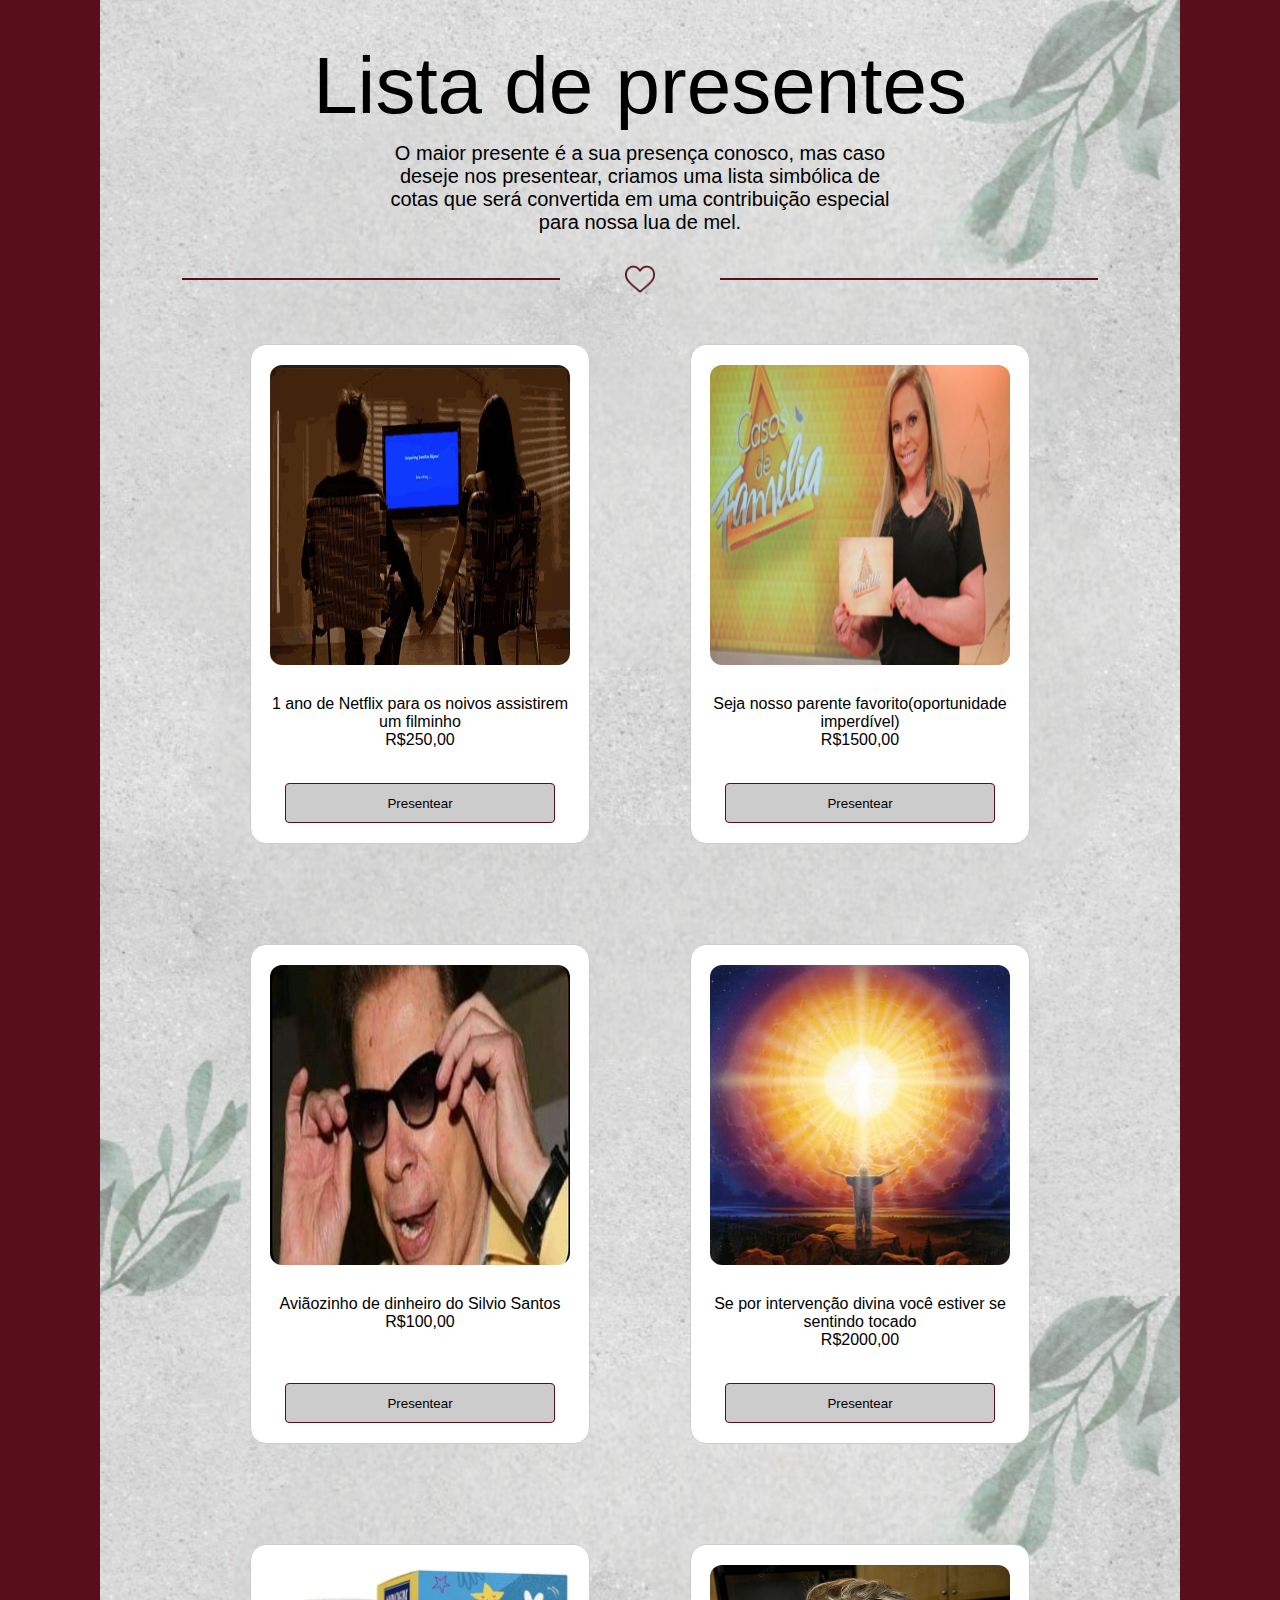
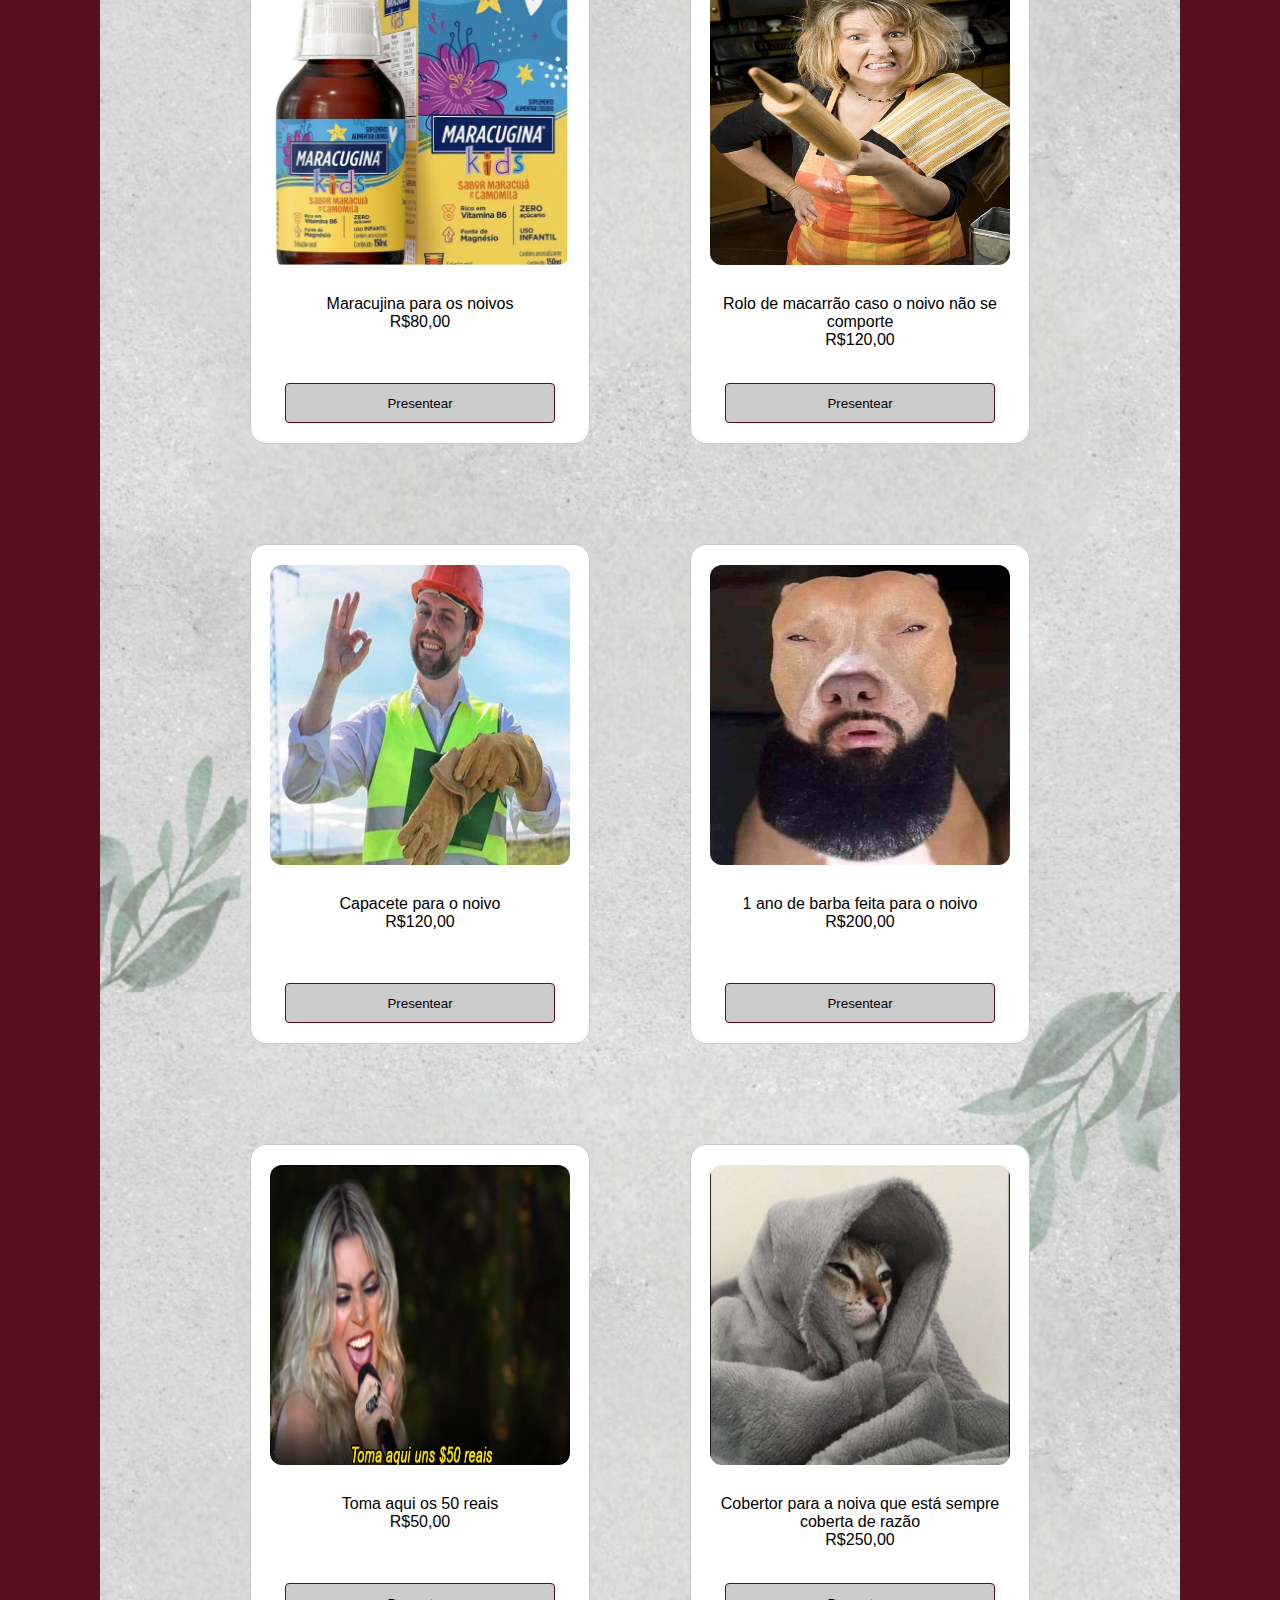
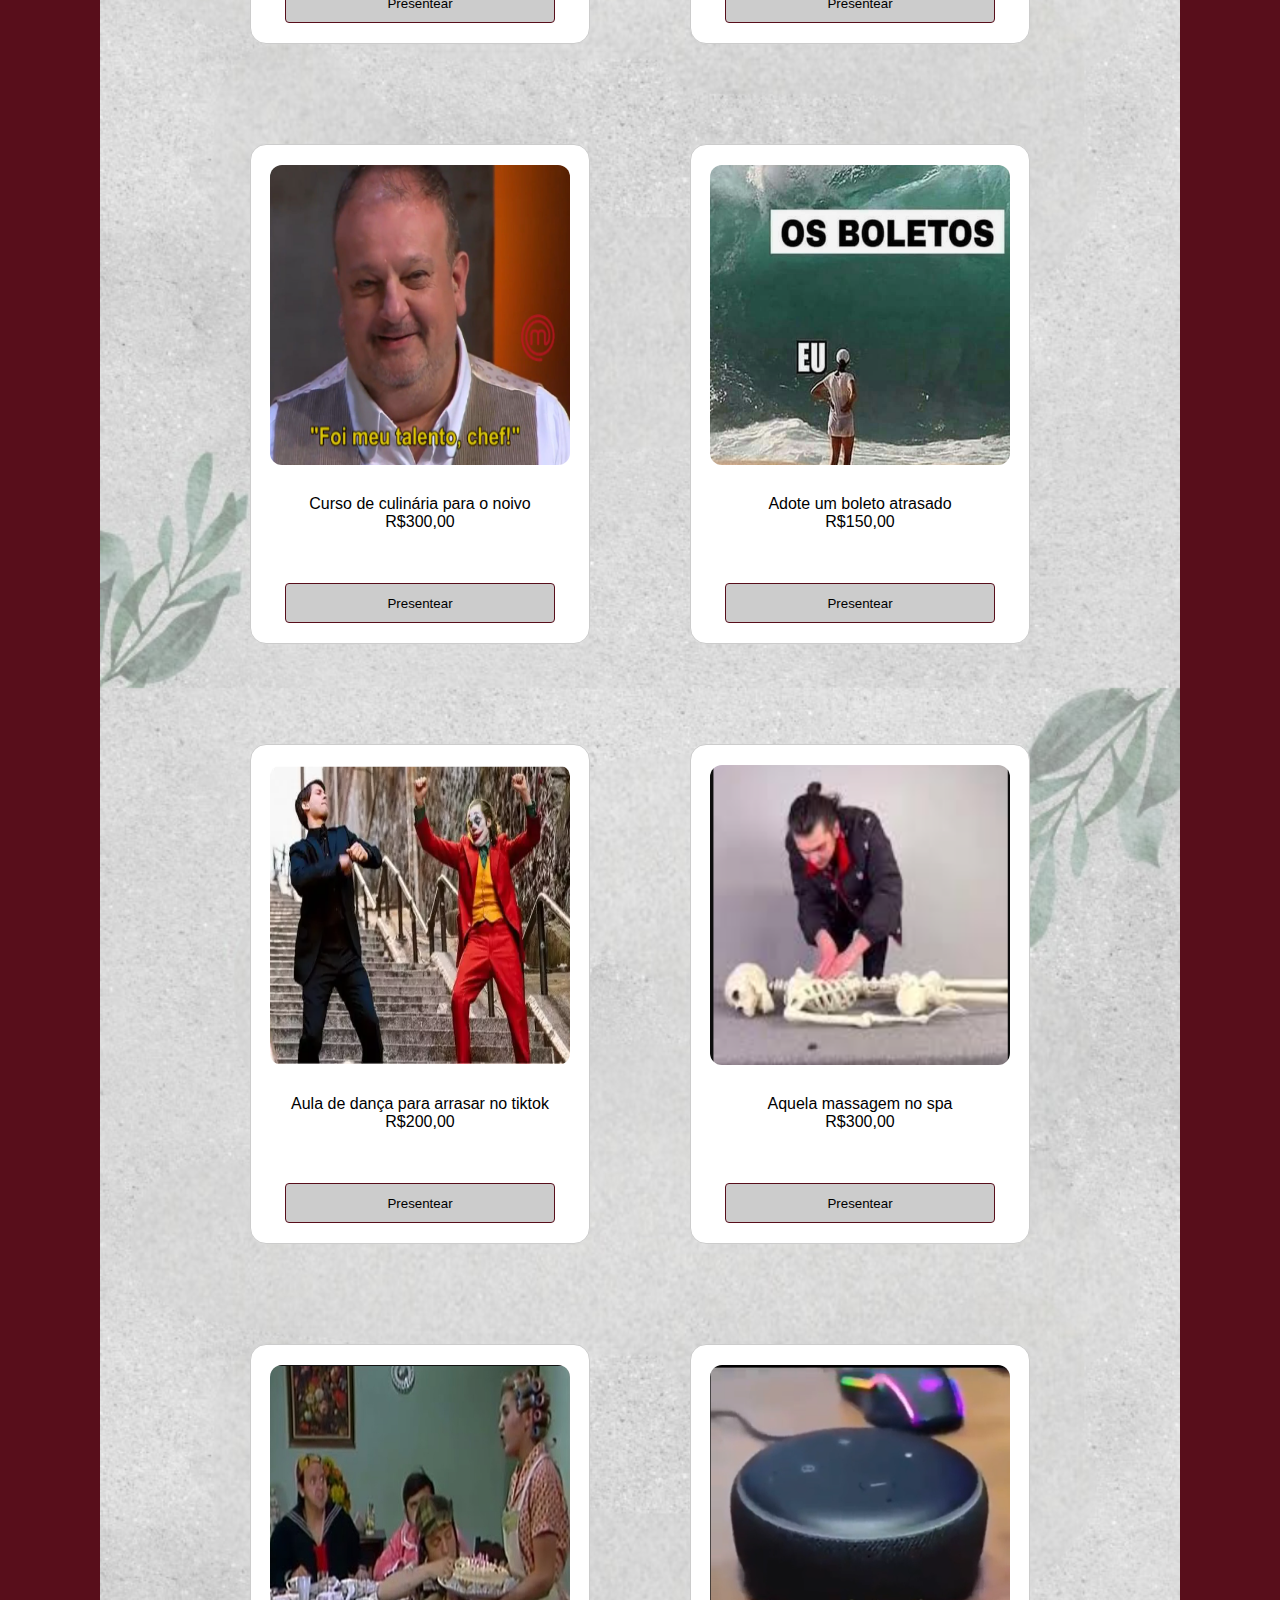
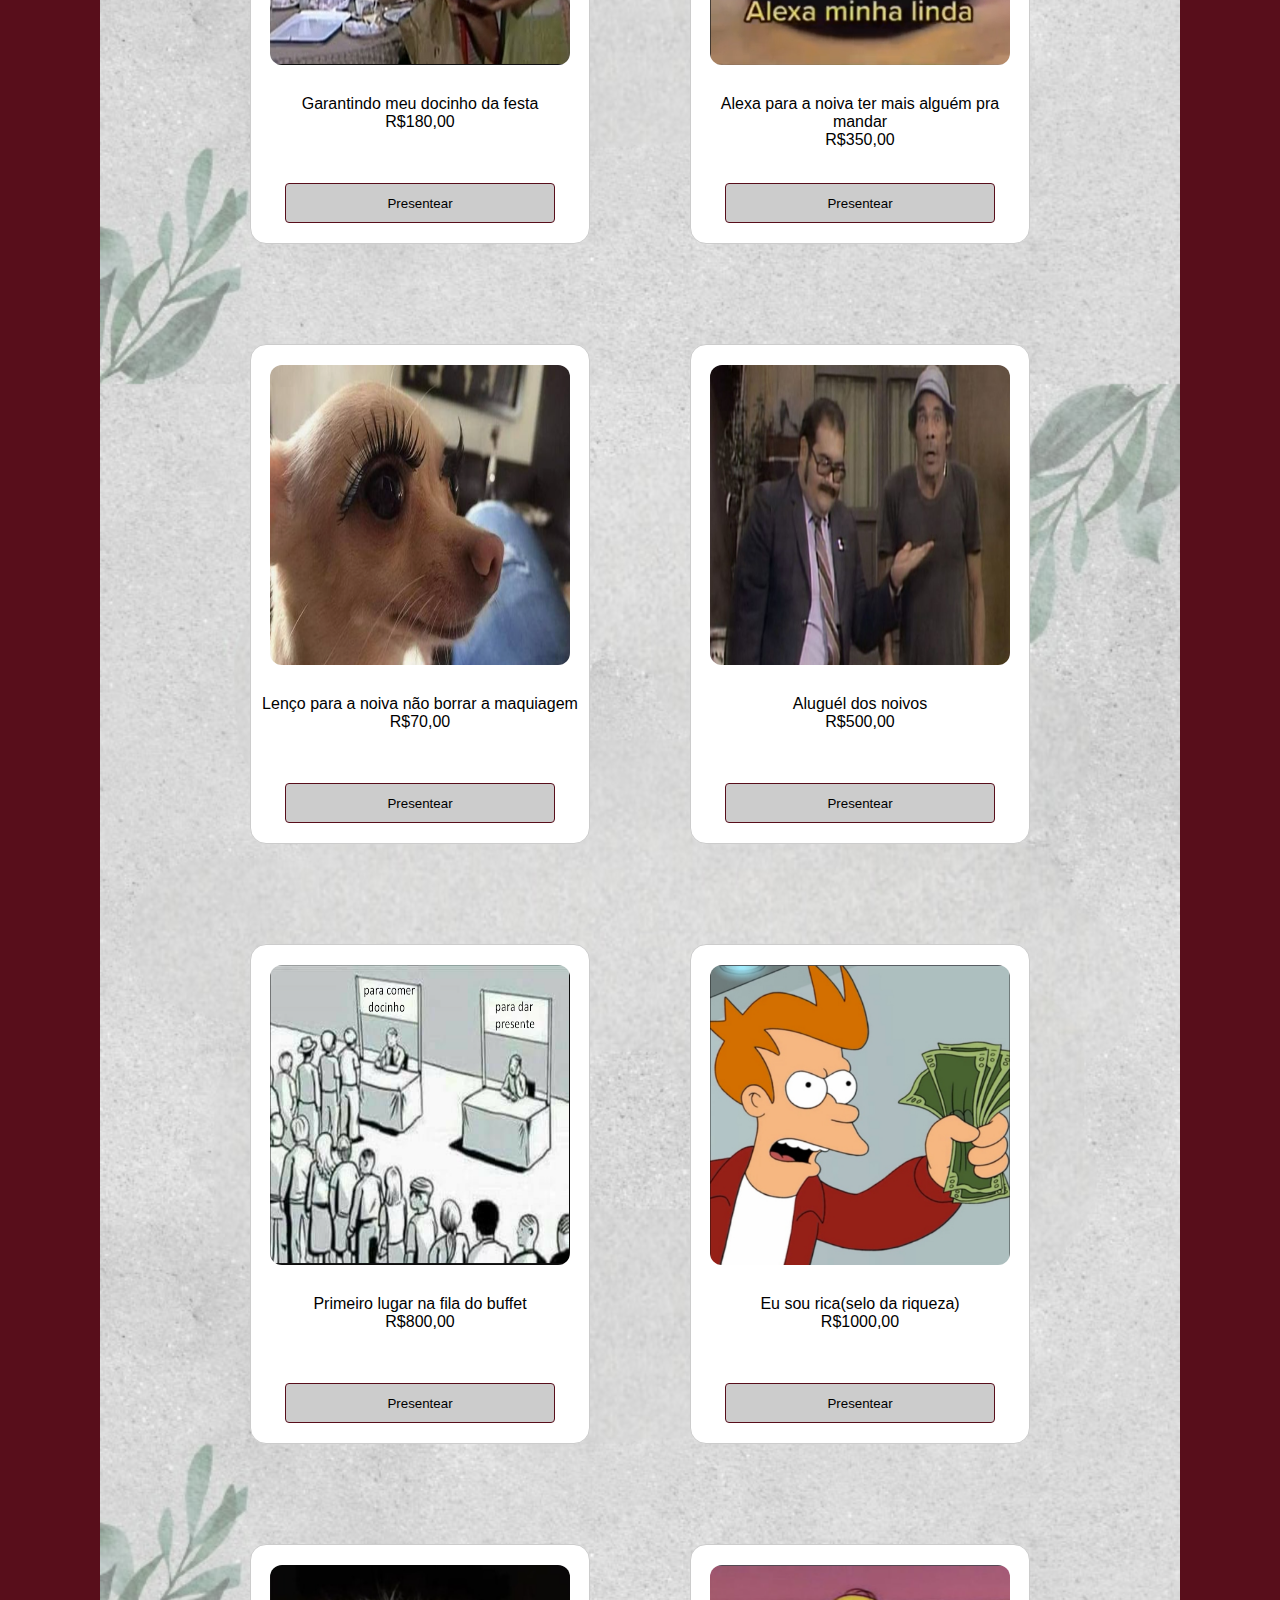
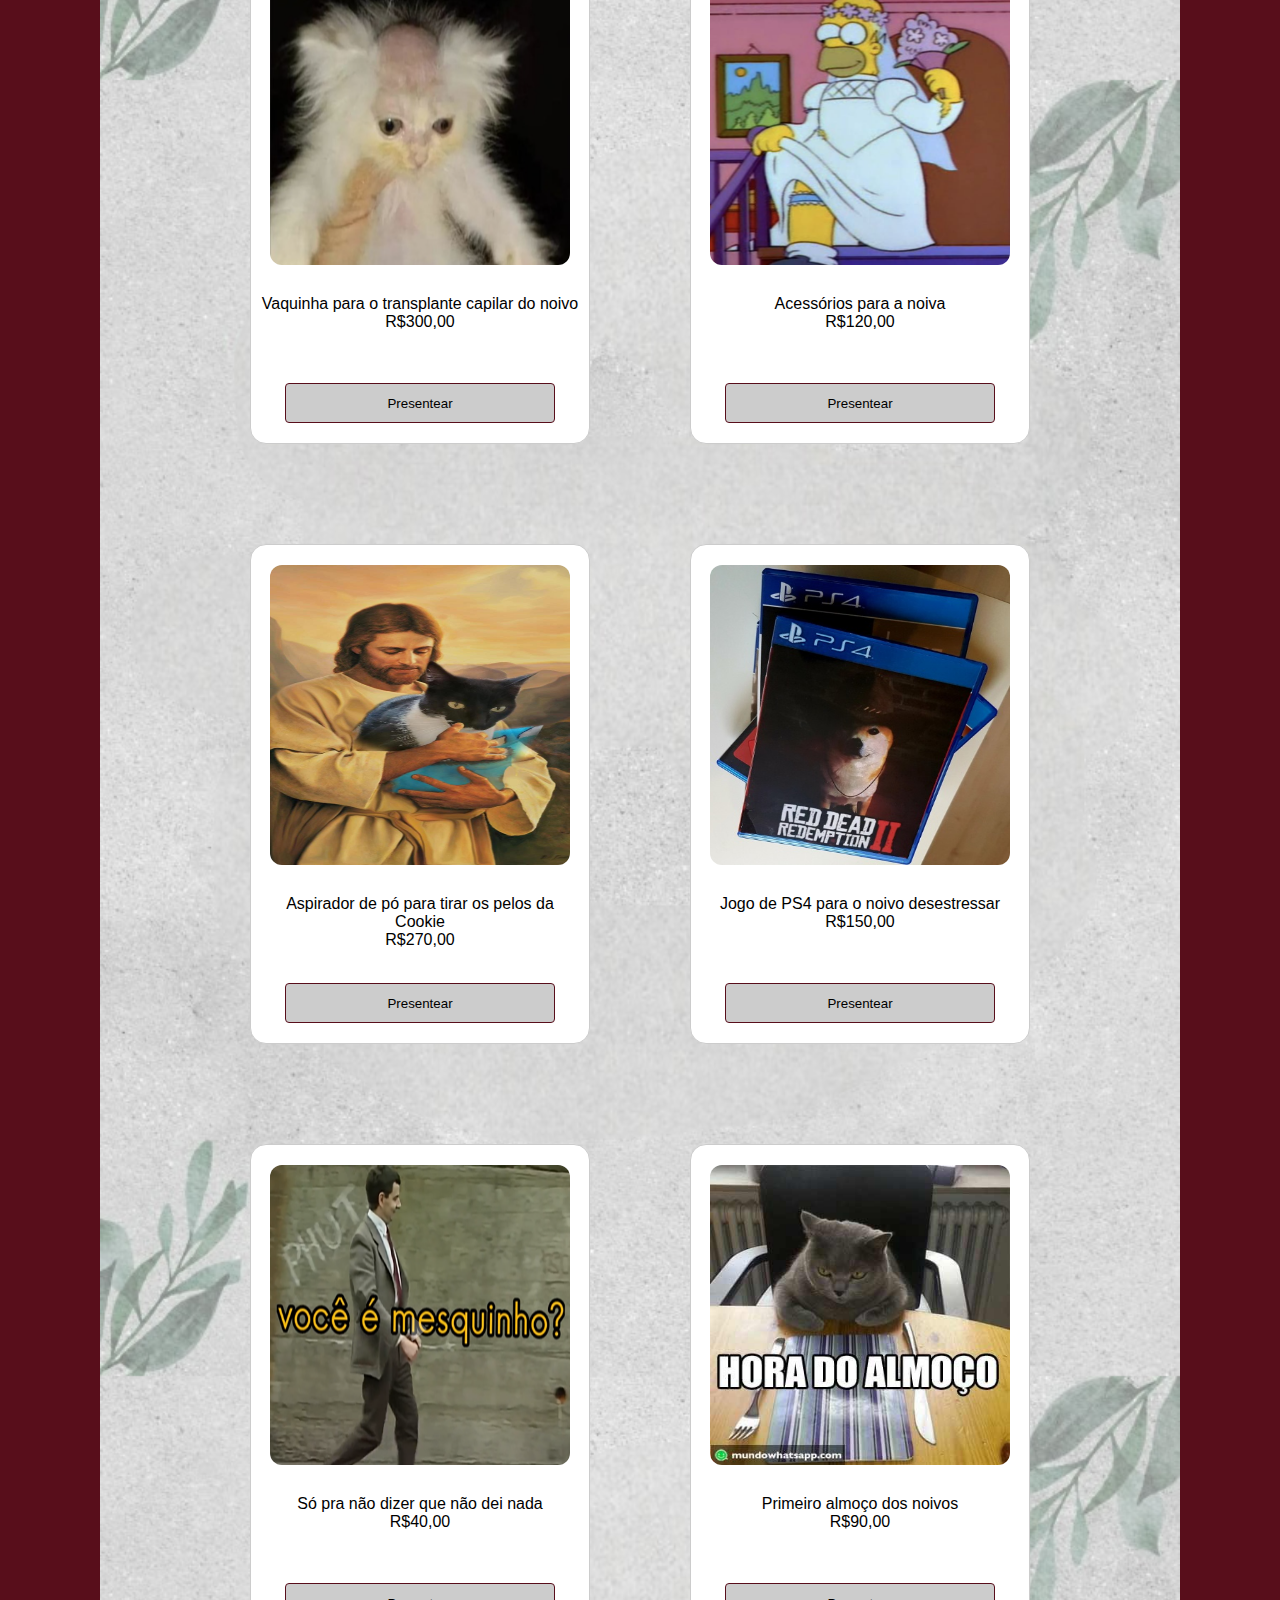
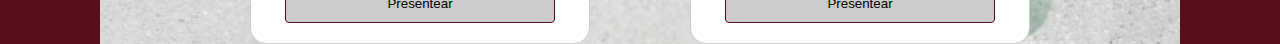
==== gift-page.html @ e4bc5a09 "adicionado lista de presentes" ====
<!DOCTYPE html>
<html lang="pt-BR">

<head>
    <meta charset="UTF-8">
    <meta name="viewport" content="width=device-width, initial-scale=1.0">
    <title>Página de Presentes</title>
    <link rel="shortcut icon" href="./assets/img/monogramas-logos/favicon-96x96.png" type="image/x-icon">
    <link rel="stylesheet" href="./assets/CSS/reset.css">
    <link rel="stylesheet" href="./assets/CSS/gift-page.css">
</head>

<body>
    <section class="entry container">
        <h1>Lista de presentes</h1>
        <p>O maior presente é a sua presença conosco, mas caso <br> deseje nos presentear, criamos uma lista simbólica
            de <br> cotas que será convertida em uma contribuição especial <br> para nossa lua de mel.</p>

        <div class="separation-bar">
            <hr>
            <img src="./assets/img/heart.png" alt="">
            <hr>
        </div>

        <div class="card-containers">
            <div class="card">
                <div class="image">
                    <img src="./assets/img/gift-list/1.png" alt="">
                </div>

                <p>1 ano de Netflix para os noivos assistirem um filminho <br>R$250,00</p>

                <button>Presentear</button>
            </div>

            <div class="card">
                <div class="image">
                    <img src="./assets/img/gift-list/2.png" alt="">
                </div>

                <p>Seja nosso parente favorito(oportunidade imperdível) <br>R$1500,00</p>

                <button>Presentear</button>
            </div>

            <div class="card">
                <div class="image">
                    <img src="./assets/img/gift-list/3.png" alt="">
                </div>

                <p>Aviãozinho de dinheiro do Silvio Santos <br>R$100,00</p>

                <button>Presentear</button>
            </div>

            <div class="card">
                <div class="image">
                    <img src="./assets/img/gift-list/4.png" alt="">
                </div>

                <p>Se por intervenção divina você estiver se sentindo tocado <br>R$2000,00</p>

                <button>Presentear</button>
            </div>

            <div class="card">
                <div class="image">
                    <img src="./assets/img/gift-list/5.png" alt="">
                </div>

                <p>Maracujina para os noivos <br>R$80,00</p>

                <button>Presentear</button>
            </div>

            <div class="card">
                <div class="image">
                    <img src="./assets/img/gift-list/6.png" alt="">
                </div>

                <p>Rolo de macarrão caso o noivo não se comporte <br>R$120,00</p>

                <button>Presentear</button>
            </div>

            <div class="card">
                <div class="image">
                    <img src="./assets/img/gift-list/7.png" alt="">
                </div>

                <p>Capacete para o noivo <br>R$120,00</p>

                <button>Presentear</button>
            </div>

            <div class="card">
                <div class="image">
                    <img src="./assets/img/gift-list/8.png" alt="">
                </div>

                <p>1 ano de barba feita para o noivo <br>R$200,00</p>

                <button>Presentear</button>
            </div>

            <div class="card">
                <div class="image">
                    <img src="./assets/img/gift-list/9.png" alt="">
                </div>

                <p>Toma aqui os 50 reais <br>R$50,00</p>

                <button>Presentear</button>
            </div>

            <div class="card">
                <div class="image">
                    <img src="./assets/img/gift-list/10.png" alt="">
                </div>

                <p>Cobertor para a noiva que está sempre coberta de razão <br>R$250,00</p>

                <button>Presentear</button>
            </div>

            <div class="card">
                <div class="image">
                    <img src="./assets/img/gift-list/11.png" alt="">
                </div>

                <p>Curso de culinária para o noivo <br>R$300,00</p>

                <button>Presentear</button>
            </div>

            <div class="card">
                <div class="image">
                    <img src="./assets/img/gift-list/12.png" alt="">
                </div>

                <p>Adote um boleto atrasado <br>R$150,00</p>

                <button>Presentear</button>
            </div>

            <div class="card">
                <div class="image">
                    <img src="./assets/img/gift-list/13.png" alt="">
                </div>

                <p>Aula de dança para arrasar no tiktok <br>R$200,00</p>

                <button>Presentear</button>
            </div>

            <div class="card">
                <div class="image">
                    <img src="./assets/img/gift-list/14.png" alt="">
                </div>

                <p>Aquela massagem no spa <br>R$300,00</p>

                <button>Presentear</button>
            </div>

            <div class="card">
                <div class="image">
                    <img src="./assets/img/gift-list/15.png" alt="">
                </div>

                <p>Garantindo meu docinho da festa <br>R$180,00</p>

                <button>Presentear</button>
            </div>

            <div class="card">
                <div class="image">
                    <img src="./assets/img/gift-list/16.png" alt="">
                </div>

                <p>Alexa para a noiva ter mais alguém pra mandar <br>R$350,00</p>

                <button>Presentear</button>
            </div>

            <div class="card">
                <div class="image">
                    <img src="./assets/img/gift-list/17.png" alt="">
                </div>

                <p>Lenço para a noiva não borrar a maquiagem <br>R$70,00</p>

                <button>Presentear</button>
            </div>

            <div class="card">
                <div class="image">
                    <img src="./assets/img/gift-list/18.png" alt="">
                </div>

                <p>Aluguél dos noivos <br>R$500,00</p>

                <button>Presentear</button>
            </div>

            <div class="card">
                <div class="image">
                    <img src="./assets/img/gift-list/19.png" alt="">
                </div>

                <p>Primeiro lugar na fila do buffet <br>R$800,00</p>

                <button>Presentear</button>
            </div>

            <div class="card">
                <div class="image">
                    <img src="./assets/img/gift-list/20.png" alt="">
                </div>

                <p>Eu sou rica(selo da riqueza) <br>R$1000,00</p>

                <button>Presentear</button>
            </div>

            <div class="card">
                <div class="image">
                    <img src="./assets/img/gift-list/21.png" alt="">
                </div>

                <p>Vaquinha para o transplante capilar do noivo <br>R$300,00</p>

                <button>Presentear</button>
            </div>

            <div class="card">
                <div class="image">
                    <img src="./assets/img/gift-list/22.png" alt="">
                </div>

                <p>Acessórios para a noiva <br>R$120,00</p>

                <button>Presentear</button>
            </div>

            <div class="card">
                <div class="image">
                    <img src="./assets/img/gift-list/23.jpeg" alt="">
                </div>

                <p>Aspirador de pó para tirar os pelos da Cookie <br>R$270,00</p>

                <button>Presentear</button>
            </div>

            <div class="card">
                <div class="image">
                    <img src="./assets/img/gift-list/24.jpg" alt="">
                </div>

                <p>Jogo de PS4 para o noivo desestressar<br>R$150,00</p>

                <button>Presentear</button>
            </div>

            <div class="card">
                <div class="image">
                    <img src="./assets/img/gift-list/25.png" alt="">
                </div>

                <p>Só pra não dizer que não dei nada<br>R$40,00</p>

                <button>Presentear</button>
            </div>

            <div class="card">
                <div class="image">
                    <img src="./assets/img/gift-list/26.jpg" alt="">
                </div>

                <p>Primeiro almoço dos noivos<br>R$90,00</p>

                <button>Presentear</button>
            </div>
        </div>
    </section>
</body>

</html>
---- assets/CSS/gift-page.css ----
@import url('https://fonts.cdnfonts.com/css/kapakana');
@import url('https://fonts.cdnfonts.com/css/martian-mono');

body {
    background-color: #580e1b;
}

.container {
    max-width: 1080px;
    margin: auto;
    background-image: url(..//img/background/background-page.png);
    background-size: 100%;
    height: 100%;
}

.entry h1 {
    font-family: "kapakana", sans-serif;
    font-size: 80px;
    text-align: center;
    font-weight: 500;
    padding: 40px 0 10px;
}

.entry p {
    font-size: 20px;
    text-align: center;
    font-family: 'Martian Mono', sans-serif;
}

.separation-bar {
    display: flex;
    align-items: center;
    justify-content: center;
    gap: 6%;
    margin-top: 30px;
}

.separation-bar img {
    height: 30px;
}

.separation-bar hr {
    width: 35%;
    height: 2px;
    background-color: #580e1b;
    border: none;
}

.card-containers {
    margin-top: 50px;
    display: flex;
    flex-wrap: wrap;
    gap: 100px;
    justify-content: center;
    align-items: center;
}

.card {
    background-color: white;
    width: 340px;
    display: flex;
    flex-direction: column;
    border: 1px solid #ccc;
    border-radius: 16px;
    height: 500px;
    text-align: center;
}

.image img {
    margin-top: 20px;
    width: 300px;
    height: 300px;
    border-radius: 12px;
}

.card p {
    font-size: 16px;
    text-align: center;
    margin: 16px 10px;
    height: 80px;
    font-family: 'Martian Mono', sans-serif;
    padding: 10px 0;
}

.card button {
    margin: auto;
    width: 80%;
    height: 40px;
    margin-bottom: 20px;
    font-family: "Martian Mono", sans-serif;
    background-color: #ccc;
    border: #580e1b 1px solid;
    border-radius: 4px;
}

.card button:hover {
    color: #fff;
    background-color: #580e1b;
    transition: all .3s ease-in;
}
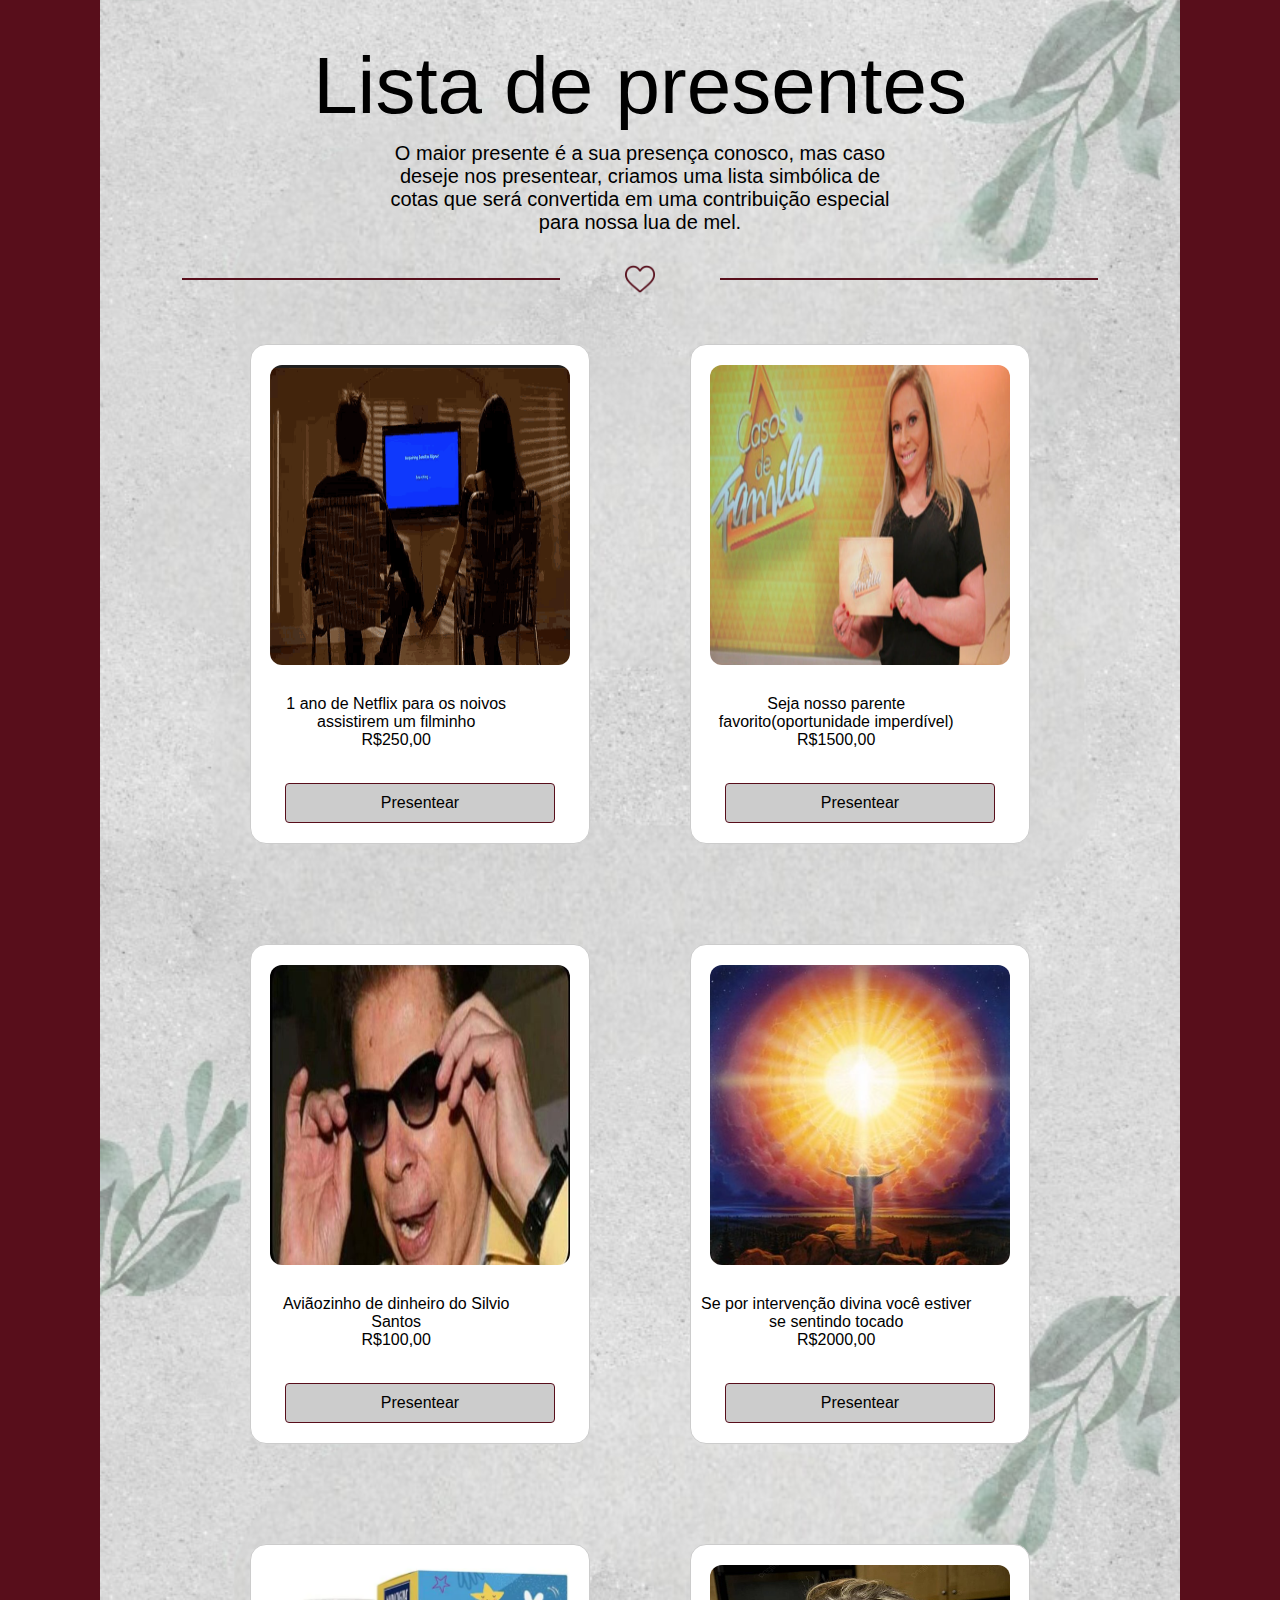
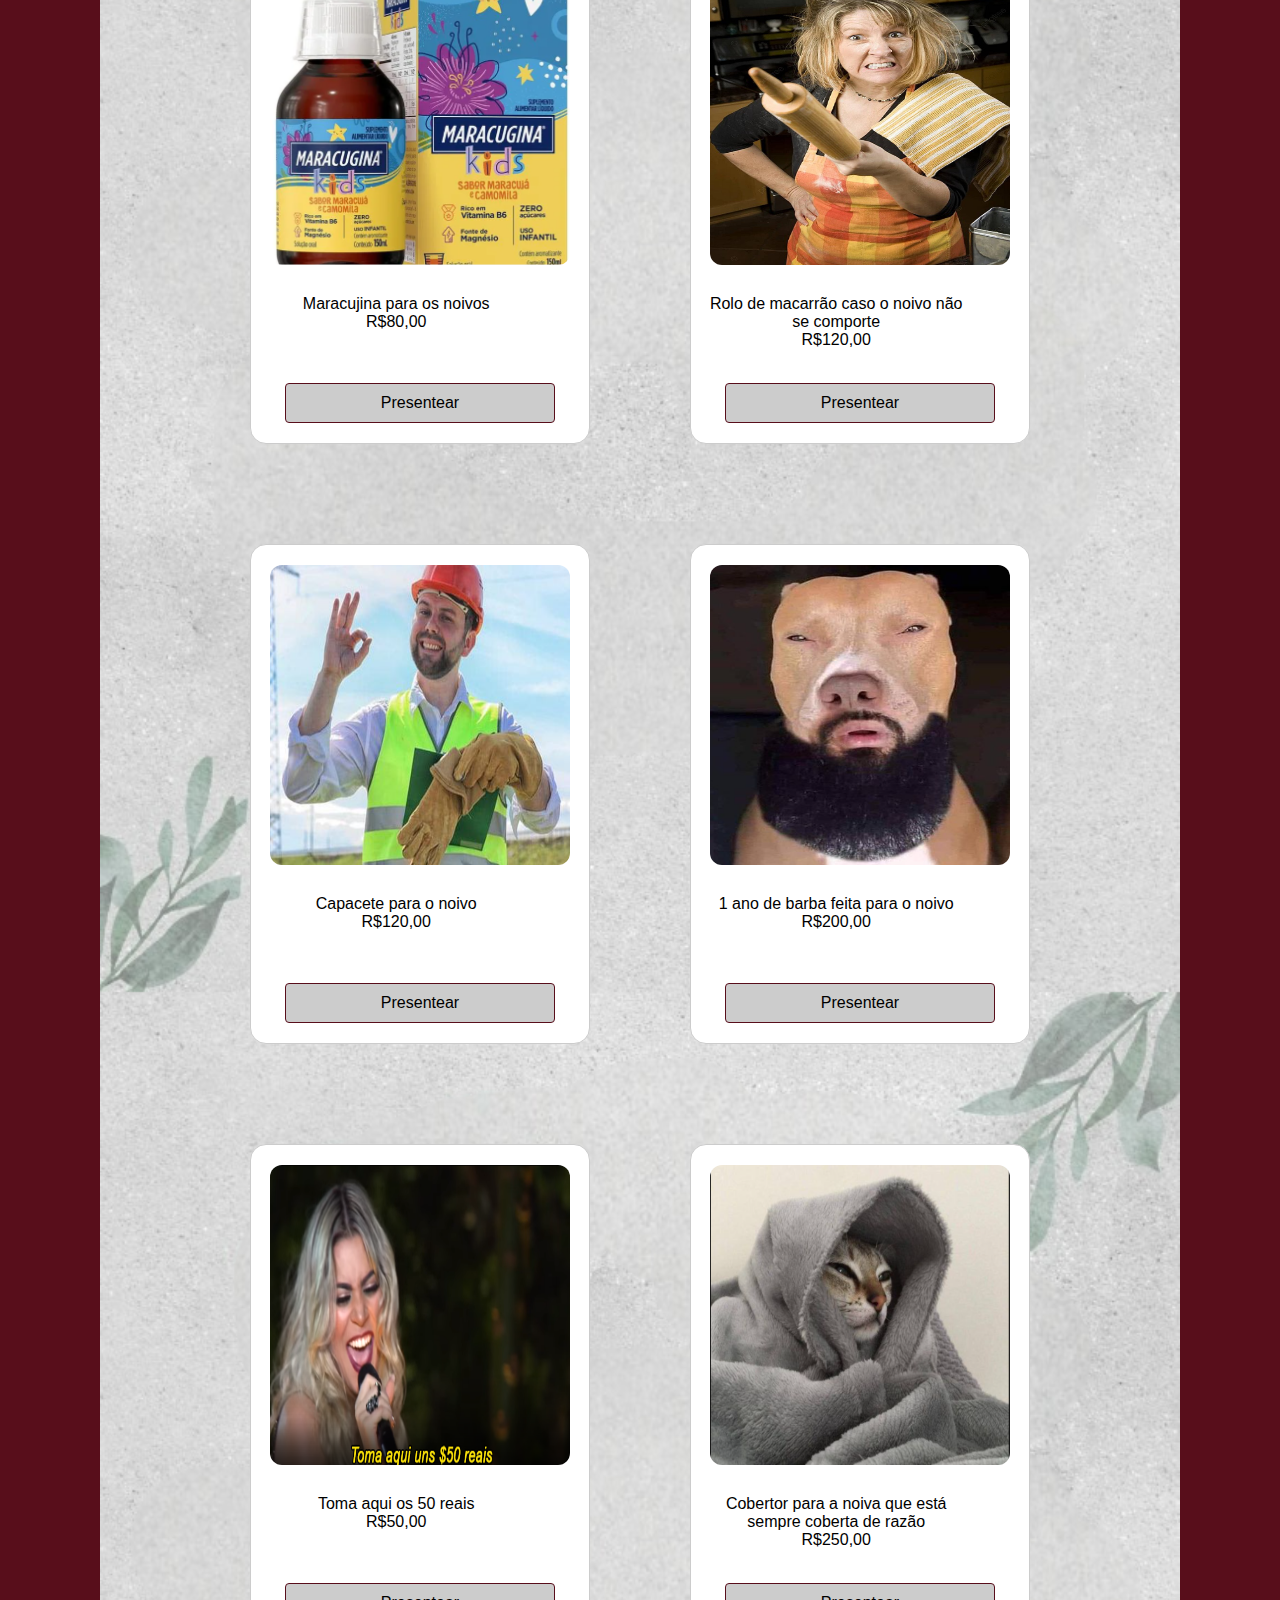
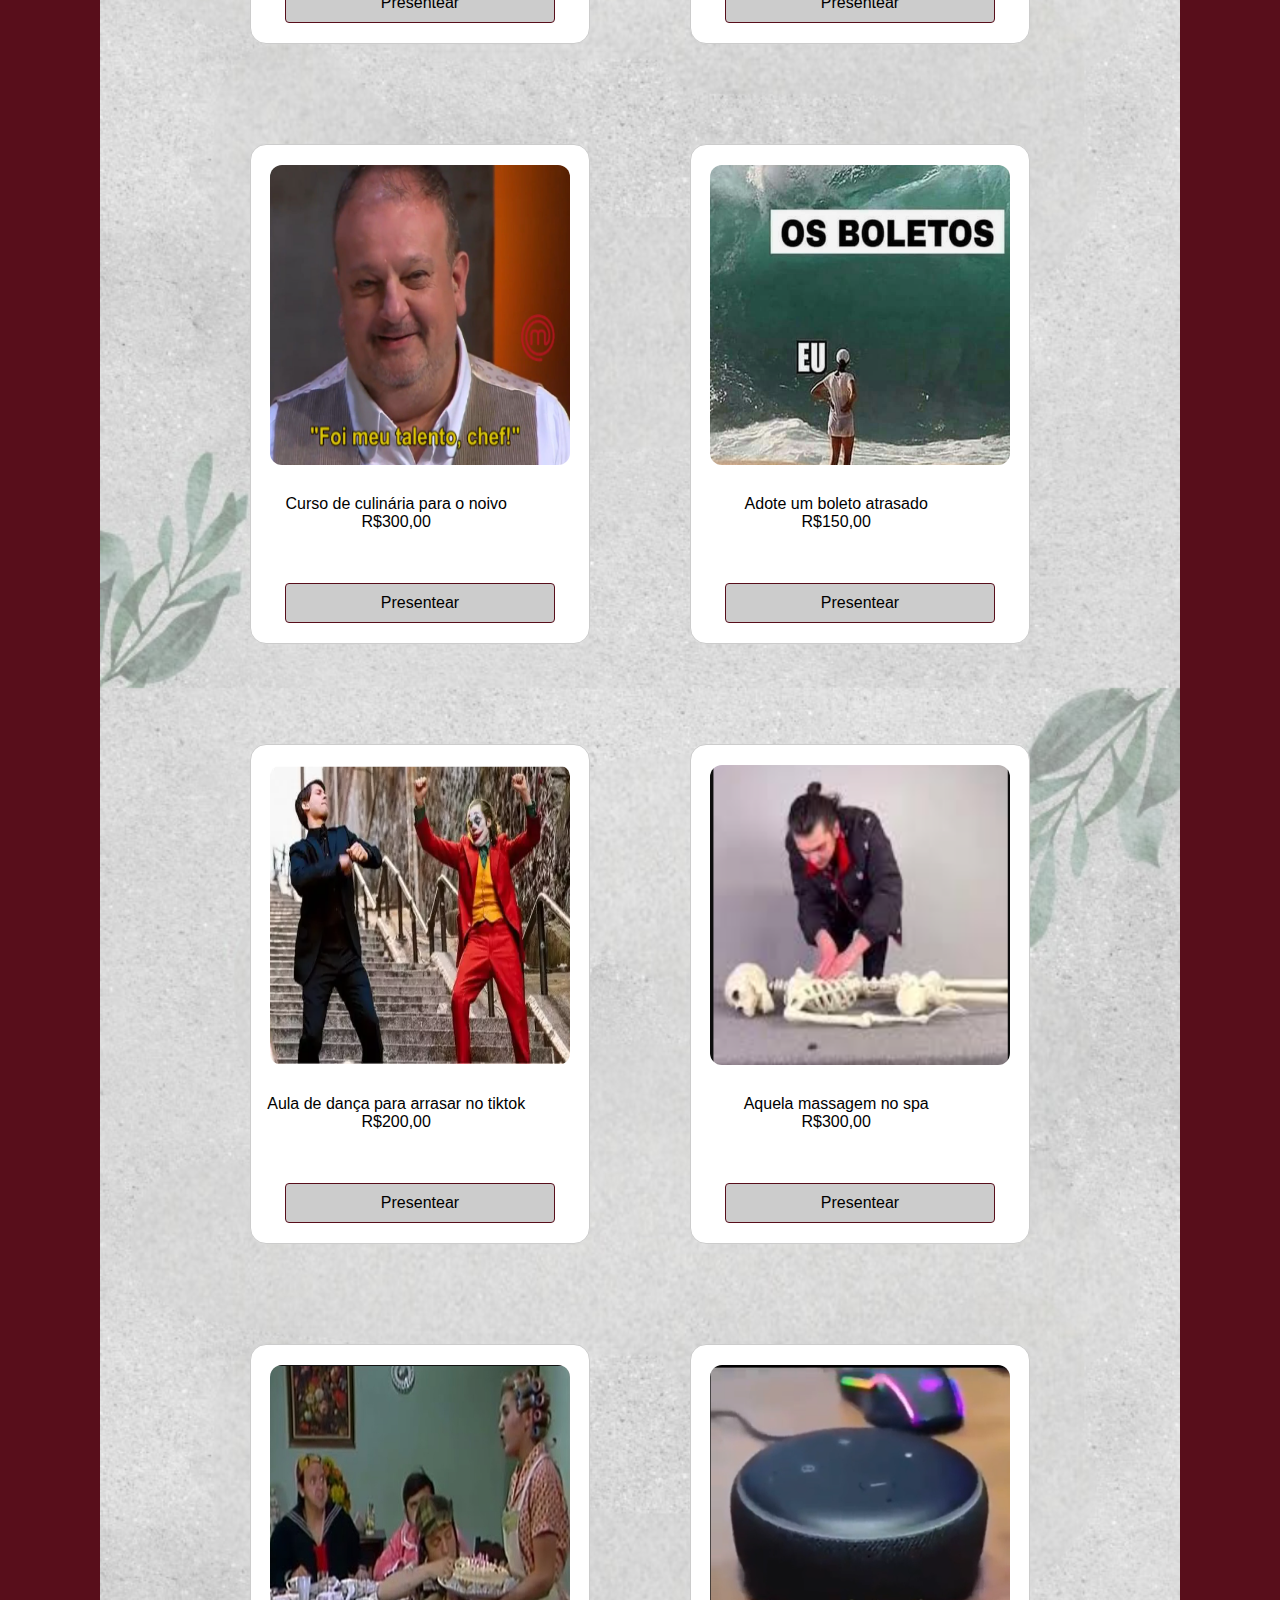
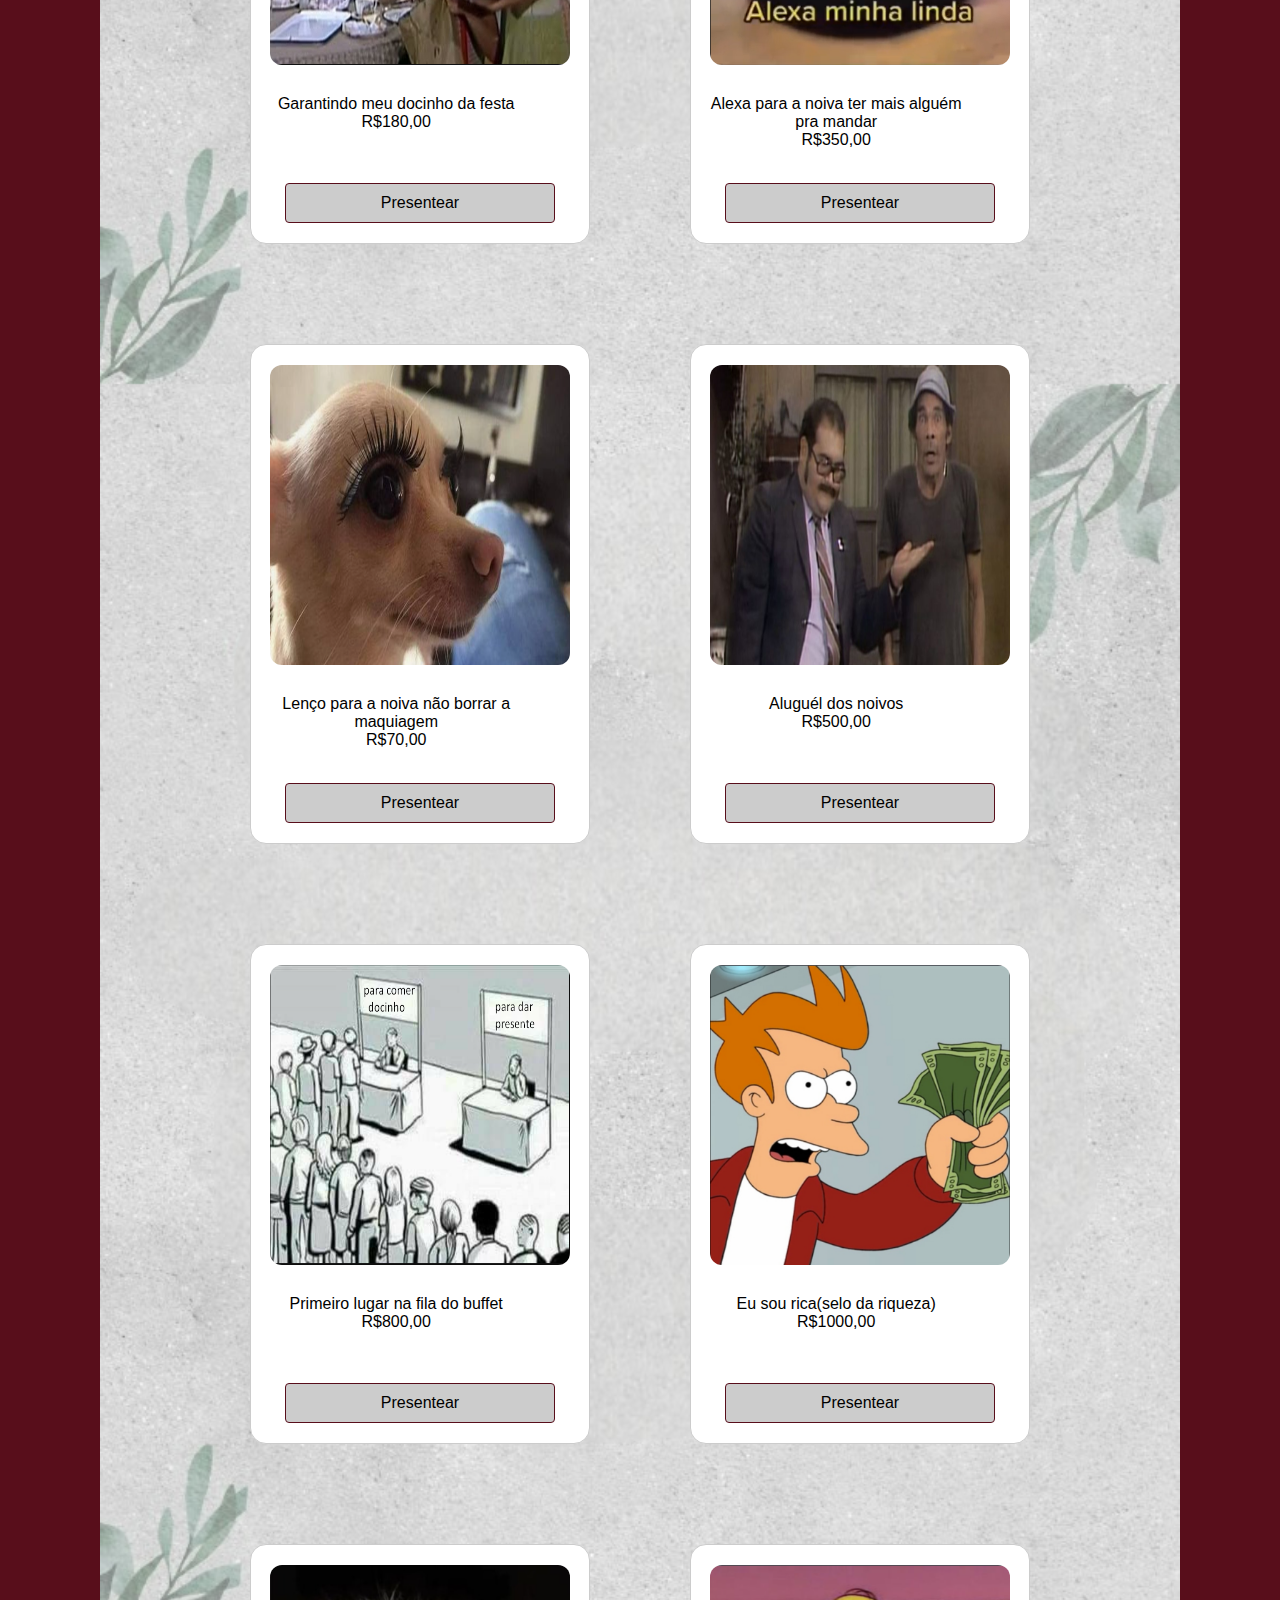
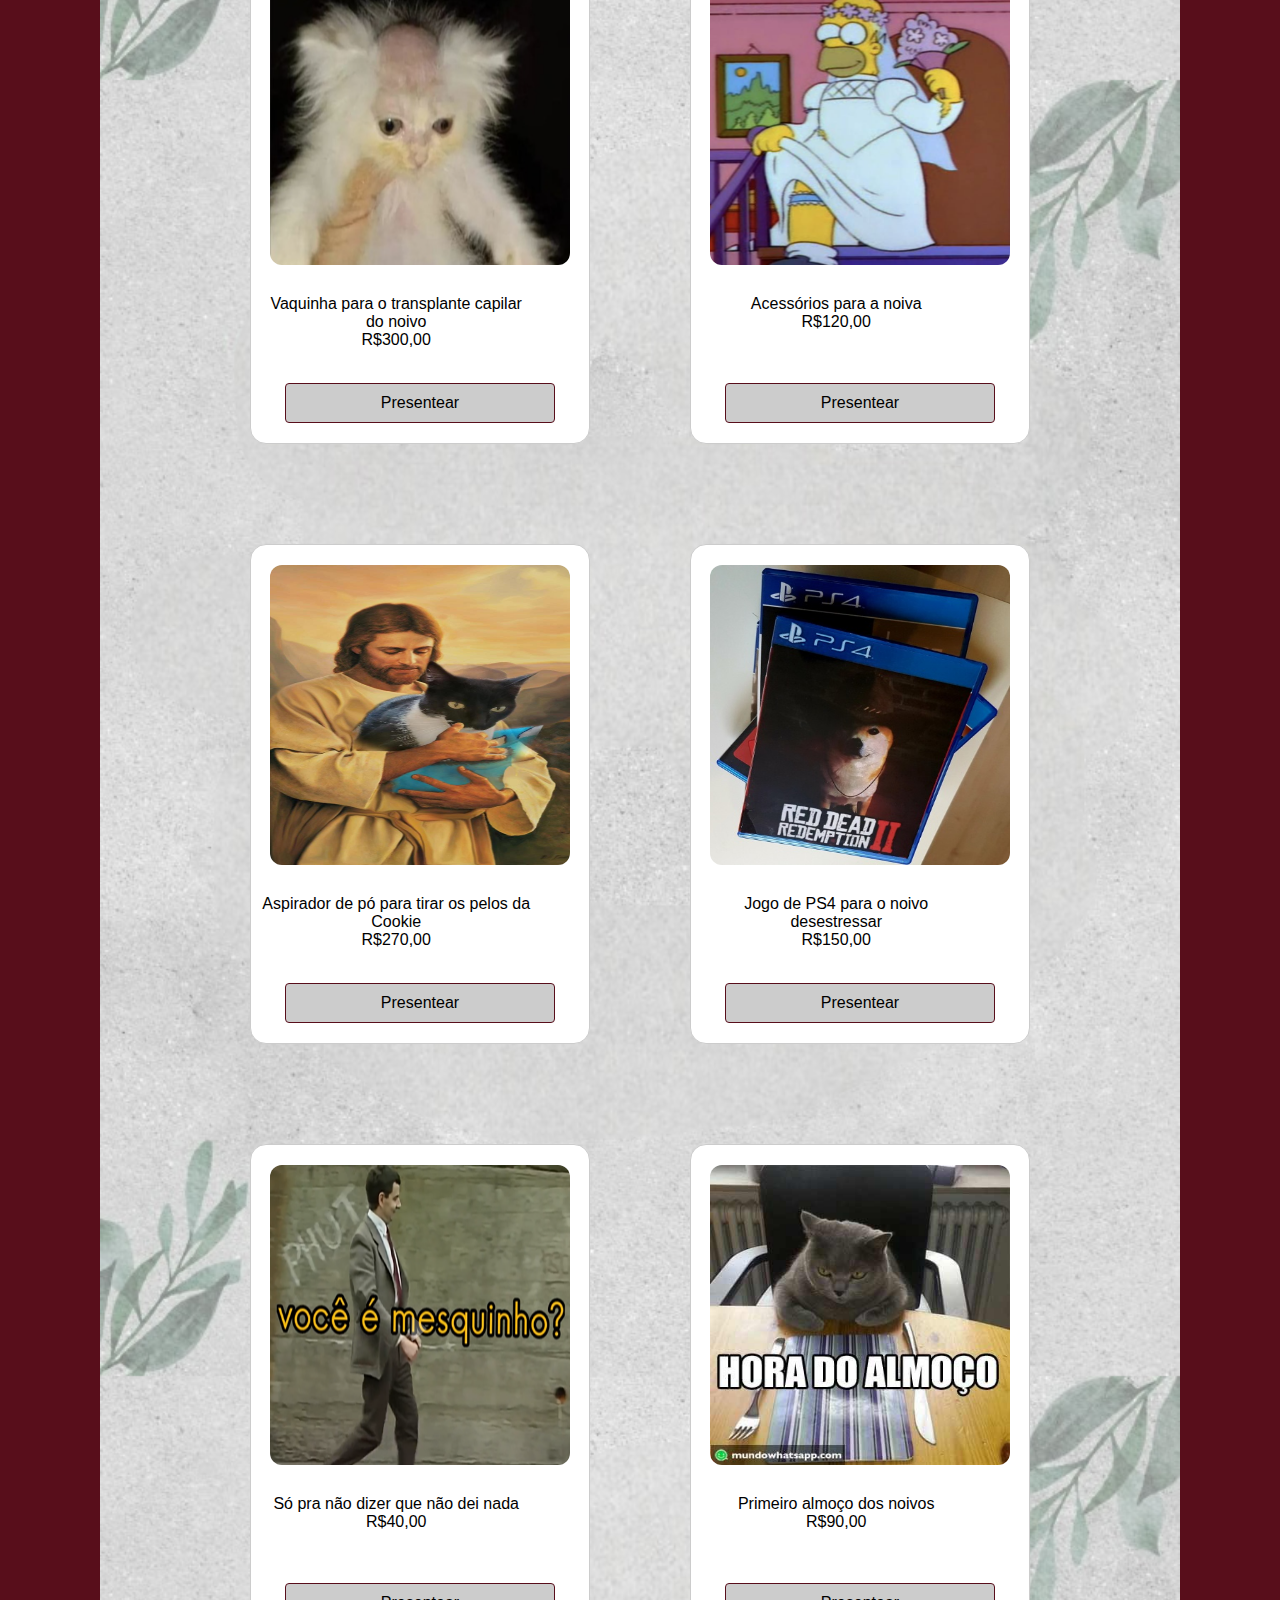
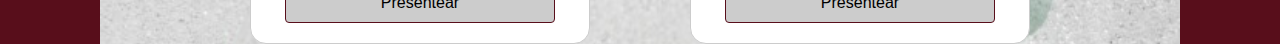
==== commit dd1dc5f1: "atualizando responsividade" ====
--- a/gift-page.html
+++ b/gift-page.html
@@ -30,7 +30,7 @@
 
                 <p>1 ano de Netflix para os noivos assistirem um filminho <br>R$250,00</p>
 
-                <button>Presentear</button>
+                <a href="https://nubank.com.br/cobrar/gw4i9/672abbdd-75c3-44c8-a467-fd484eadc7fe"  class="button">Presentear</a>
             </div>
 
             <div class="card">
@@ -40,7 +40,7 @@
 
                 <p>Seja nosso parente favorito(oportunidade imperdível) <br>R$1500,00</p>
 
-                <button>Presentear</button>
+                <a href="" class="button">Presentear</a>
             </div>
 
             <div class="card">
@@ -50,7 +50,7 @@
 
                 <p>Aviãozinho de dinheiro do Silvio Santos <br>R$100,00</p>
 
-                <button>Presentear</button>
+                <a href="" class="button">Presentear</a>
             </div>
 
             <div class="card">
@@ -60,7 +60,7 @@
 
                 <p>Se por intervenção divina você estiver se sentindo tocado <br>R$2000,00</p>
 
-                <button>Presentear</button>
+                <a href="" class="button">Presentear</a>
             </div>
 
             <div class="card">
@@ -70,7 +70,7 @@
 
                 <p>Maracujina para os noivos <br>R$80,00</p>
 
-                <button>Presentear</button>
+                <a href="" class="button">Presentear</a>
             </div>
 
             <div class="card">
@@ -80,7 +80,7 @@
 
                 <p>Rolo de macarrão caso o noivo não se comporte <br>R$120,00</p>
 
-                <button>Presentear</button>
+                <a href="" class="button">Presentear</a>
             </div>
 
             <div class="card">
@@ -90,7 +90,7 @@
 
                 <p>Capacete para o noivo <br>R$120,00</p>
 
-                <button>Presentear</button>
+                <a href="" class="button">Presentear</a>
             </div>
 
             <div class="card">
@@ -100,7 +100,7 @@
 
                 <p>1 ano de barba feita para o noivo <br>R$200,00</p>
 
-                <button>Presentear</button>
+                <a href="" class="button">Presentear</a>
             </div>
 
             <div class="card">
@@ -110,7 +110,7 @@
 
                 <p>Toma aqui os 50 reais <br>R$50,00</p>
 
-                <button>Presentear</button>
+                <a href="" class="button">Presentear</a>
             </div>
 
             <div class="card">
@@ -120,7 +120,7 @@
 
                 <p>Cobertor para a noiva que está sempre coberta de razão <br>R$250,00</p>
 
-                <button>Presentear</button>
+                <a href="" class="button">Presentear</a>
             </div>
 
             <div class="card">
@@ -130,7 +130,7 @@
 
                 <p>Curso de culinária para o noivo <br>R$300,00</p>
 
-                <button>Presentear</button>
+                <a href="" class="button">Presentear</a>
             </div>
 
             <div class="card">
@@ -140,7 +140,7 @@
 
                 <p>Adote um boleto atrasado <br>R$150,00</p>
 
-                <button>Presentear</button>
+                <a href="" class="button">Presentear</a>
             </div>
 
             <div class="card">
@@ -150,7 +150,7 @@
 
                 <p>Aula de dança para arrasar no tiktok <br>R$200,00</p>
 
-                <button>Presentear</button>
+                <a href="" class="button">Presentear</a>
             </div>
 
             <div class="card">
@@ -160,7 +160,7 @@
 
                 <p>Aquela massagem no spa <br>R$300,00</p>
 
-                <button>Presentear</button>
+                <a href="" class="button">Presentear</a>
             </div>
 
             <div class="card">
@@ -170,7 +170,7 @@
 
                 <p>Garantindo meu docinho da festa <br>R$180,00</p>
 
-                <button>Presentear</button>
+                <a href="" class="button">Presentear</a>
             </div>
 
             <div class="card">
@@ -180,7 +180,7 @@
 
                 <p>Alexa para a noiva ter mais alguém pra mandar <br>R$350,00</p>
 
-                <button>Presentear</button>
+                <a href="" class="button">Presentear</a>
             </div>
 
             <div class="card">
@@ -190,7 +190,7 @@
 
                 <p>Lenço para a noiva não borrar a maquiagem <br>R$70,00</p>
 
-                <button>Presentear</button>
+                <a href="" class="button">Presentear</a>
             </div>
 
             <div class="card">
@@ -200,7 +200,7 @@
 
                 <p>Aluguél dos noivos <br>R$500,00</p>
 
-                <button>Presentear</button>
+                <a href="" class="button">Presentear</a>
             </div>
 
             <div class="card">
@@ -210,7 +210,7 @@
 
                 <p>Primeiro lugar na fila do buffet <br>R$800,00</p>
 
-                <button>Presentear</button>
+                <a href="" class="button">Presentear</a>
             </div>
 
             <div class="card">
@@ -220,7 +220,7 @@
 
                 <p>Eu sou rica(selo da riqueza) <br>R$1000,00</p>
 
-                <button>Presentear</button>
+                <a href="" class="button">Presentear</a>
             </div>
 
             <div class="card">
@@ -230,7 +230,7 @@
 
                 <p>Vaquinha para o transplante capilar do noivo <br>R$300,00</p>
 
-                <button>Presentear</button>
+                <a href="" class="button">Presentear</a>
             </div>
 
             <div class="card">
@@ -240,7 +240,7 @@
 
                 <p>Acessórios para a noiva <br>R$120,00</p>
 
-                <button>Presentear</button>
+                <a href="" class="button">Presentear</a>
             </div>
 
             <div class="card">
@@ -250,7 +250,7 @@
 
                 <p>Aspirador de pó para tirar os pelos da Cookie <br>R$270,00</p>
 
-                <button>Presentear</button>
+                <a href="" class="button">Presentear</a>
             </div>
 
             <div class="card">
@@ -260,7 +260,7 @@
 
                 <p>Jogo de PS4 para o noivo desestressar<br>R$150,00</p>
 
-                <button>Presentear</button>
+                <a href="" class="button">Presentear</a>
             </div>
 
             <div class="card">
@@ -270,7 +270,7 @@
 
                 <p>Só pra não dizer que não dei nada<br>R$40,00</p>
 
-                <button>Presentear</button>
+                <a href="" class="button">Presentear</a>
             </div>
 
             <div class="card">
@@ -280,7 +280,7 @@
 
                 <p>Primeiro almoço dos noivos<br>R$90,00</p>
 
-                <button>Presentear</button>
+                <a href="" class="button">Presentear</a>
             </div>
         </div>
     </section>
--- a/assets/CSS/gift-page.css
+++ b/assets/CSS/gift-page.css
@@ -22,9 +22,11 @@
 }
 
 .entry p {
+    margin: 0 auto;
     font-size: 20px;
     text-align: center;
     font-family: 'Martian Mono', sans-serif;
+    max-width: 80%;
 }
 
 .separation-bar {
@@ -82,7 +84,10 @@
     padding: 10px 0;
 }
 
-.card button {
+.button {
+    display: flex;
+    justify-content: center;
+    align-items: center;
     margin: auto;
     width: 80%;
     height: 40px;
@@ -93,7 +98,7 @@
     border-radius: 4px;
 }
 
-.card button:hover {
+.button:hover {
     color: #fff;
     background-color: #580e1b;
     transition: all .3s ease-in;
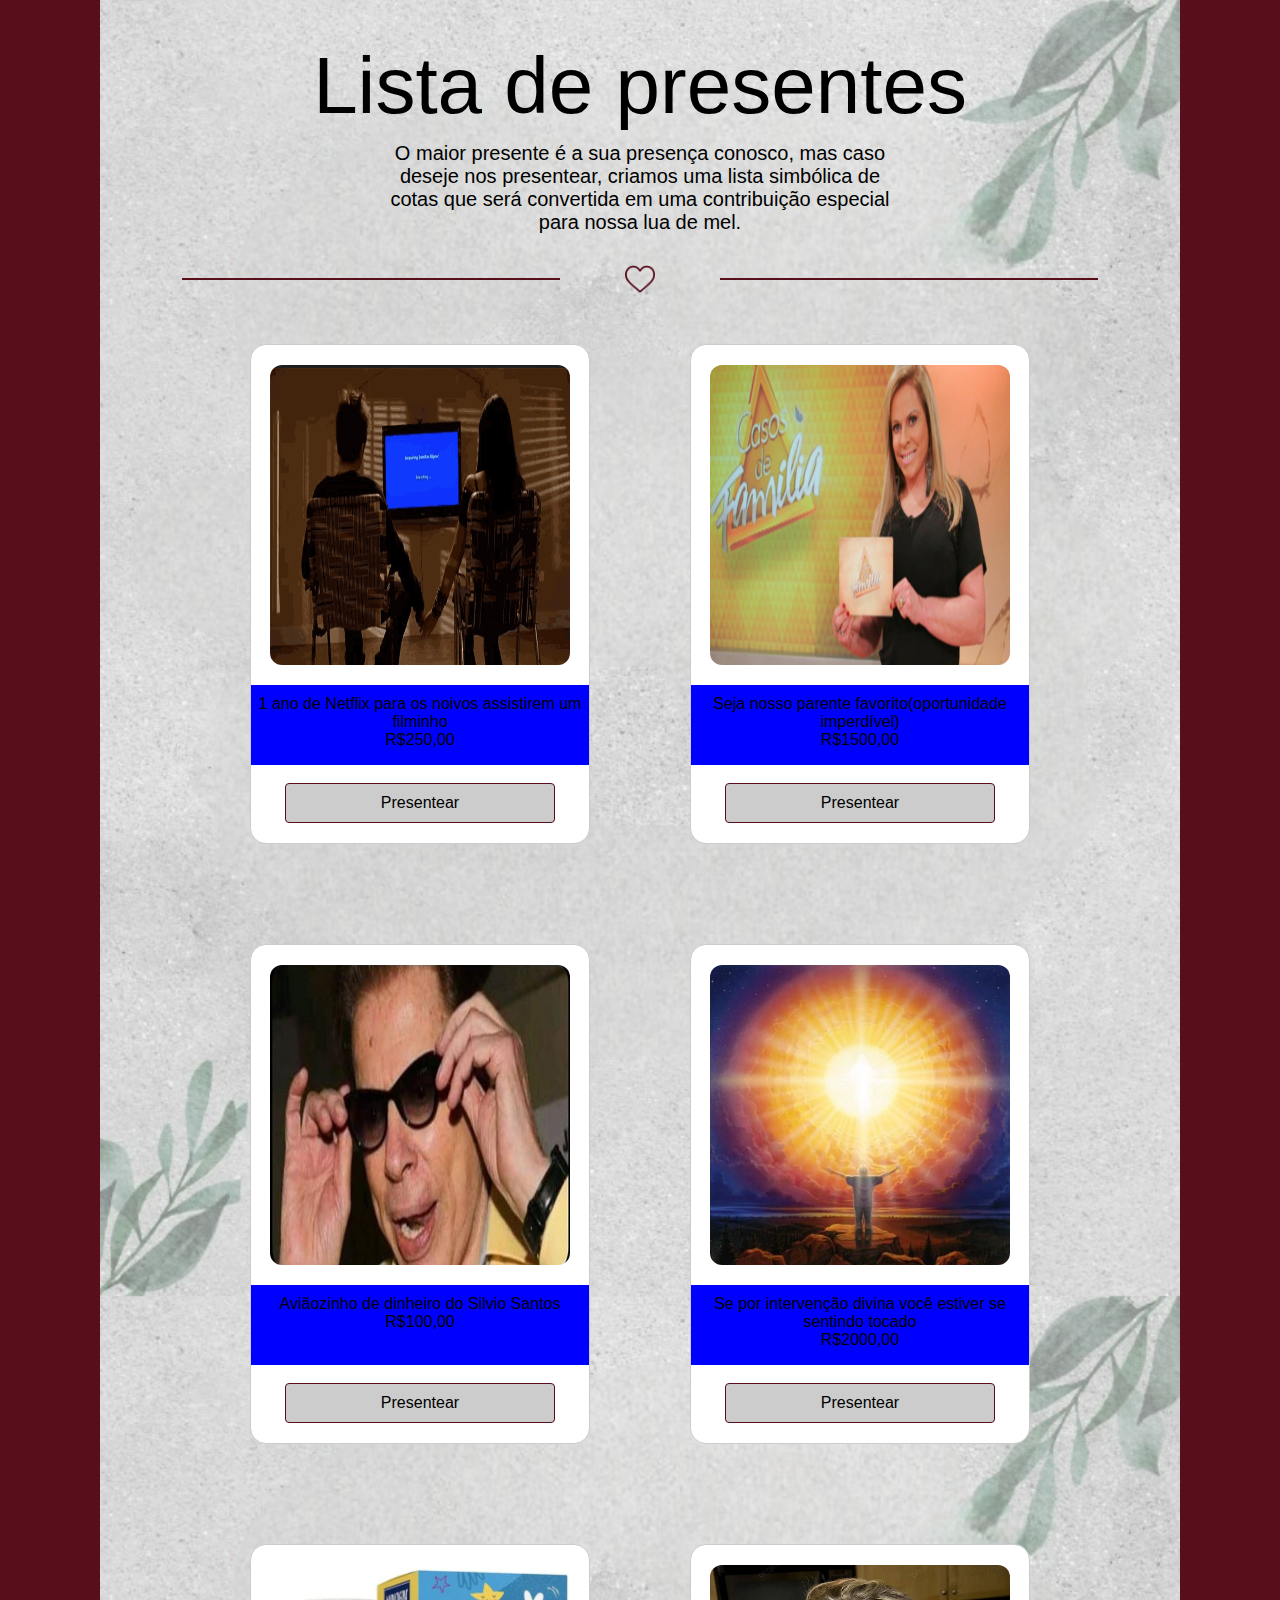
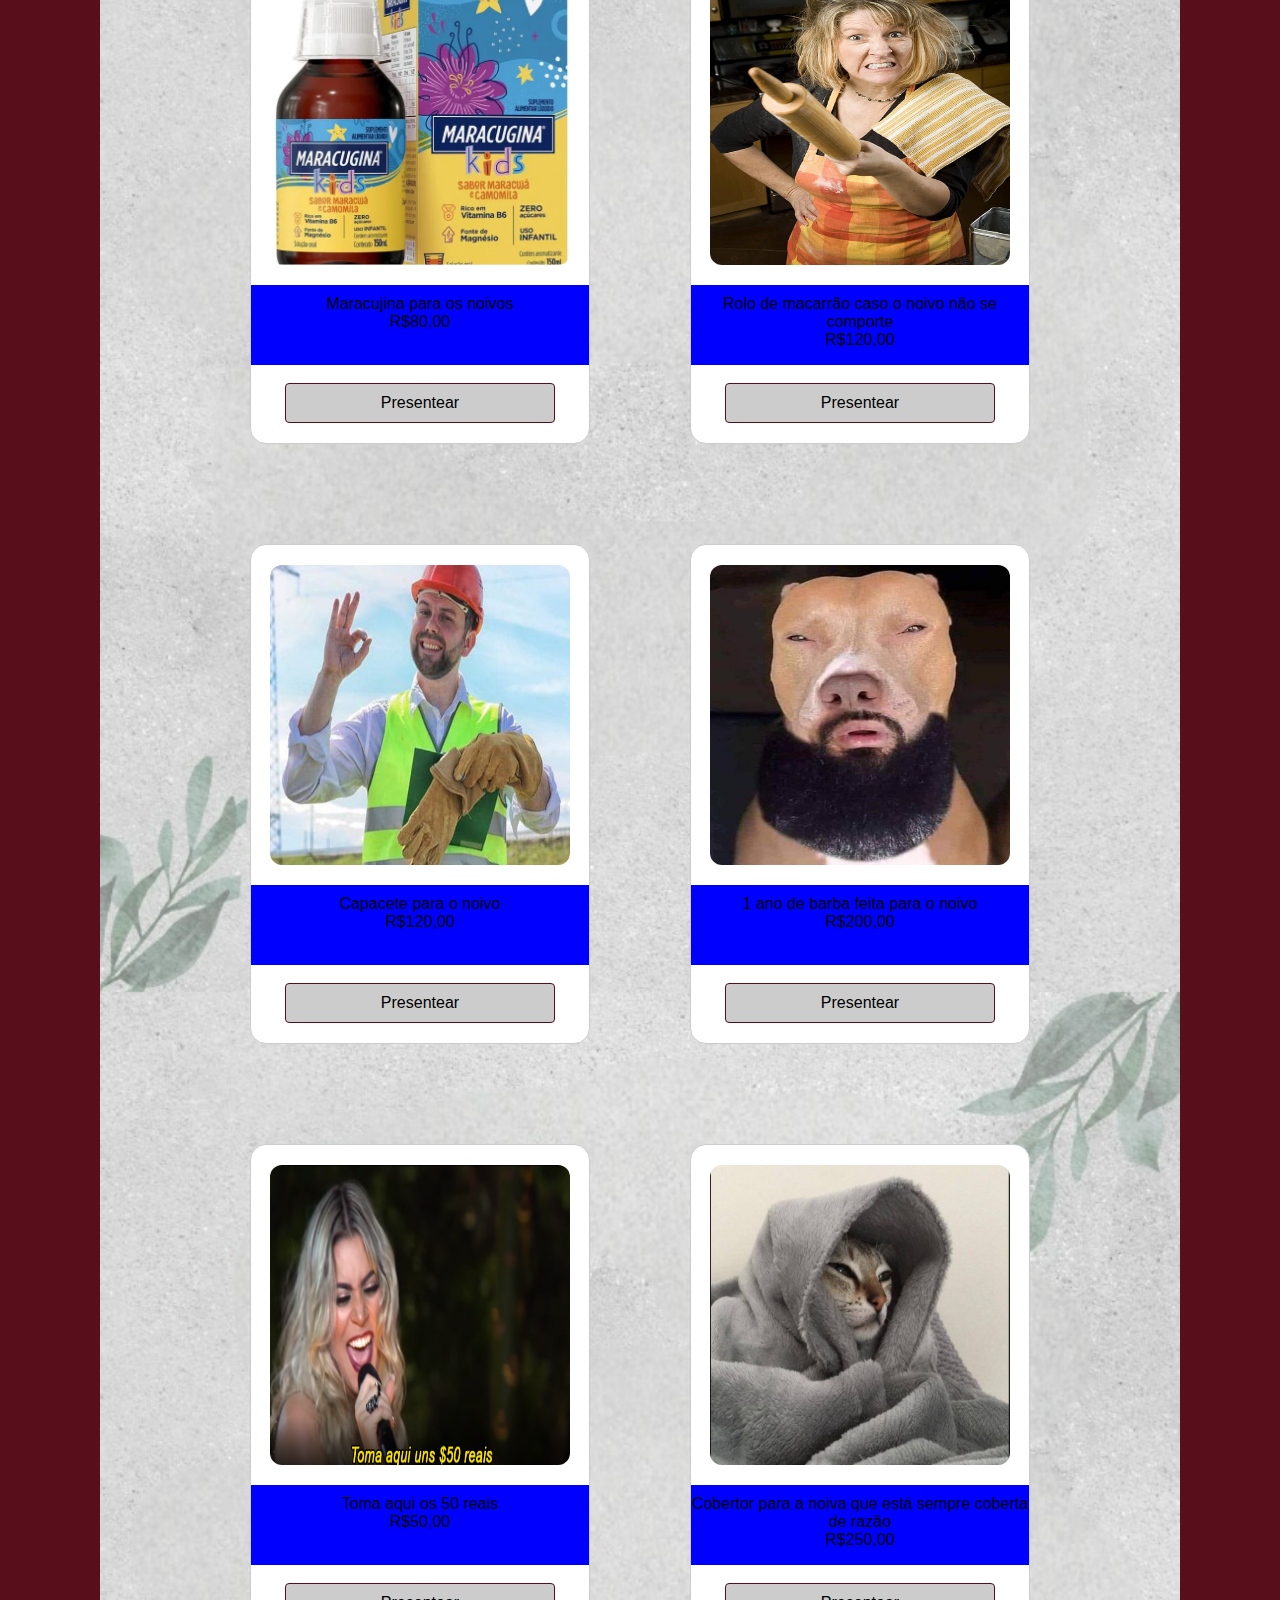
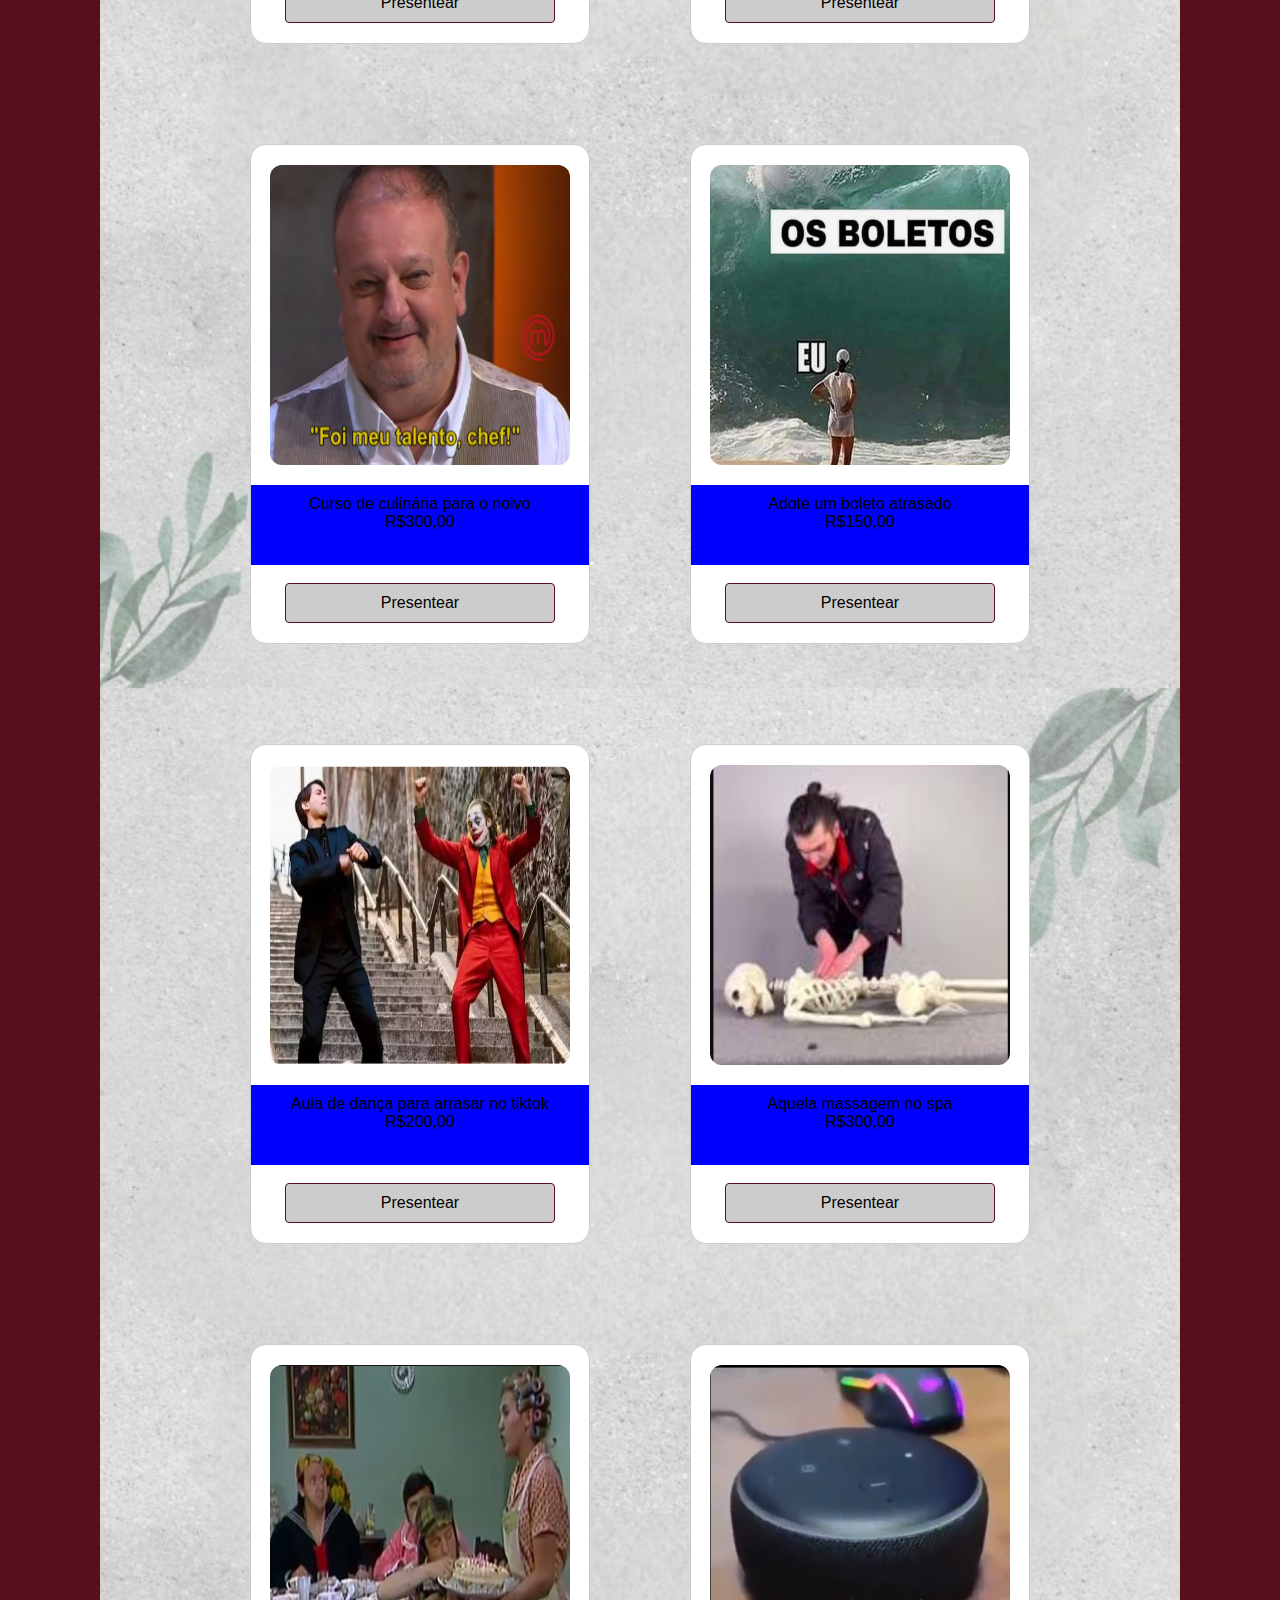
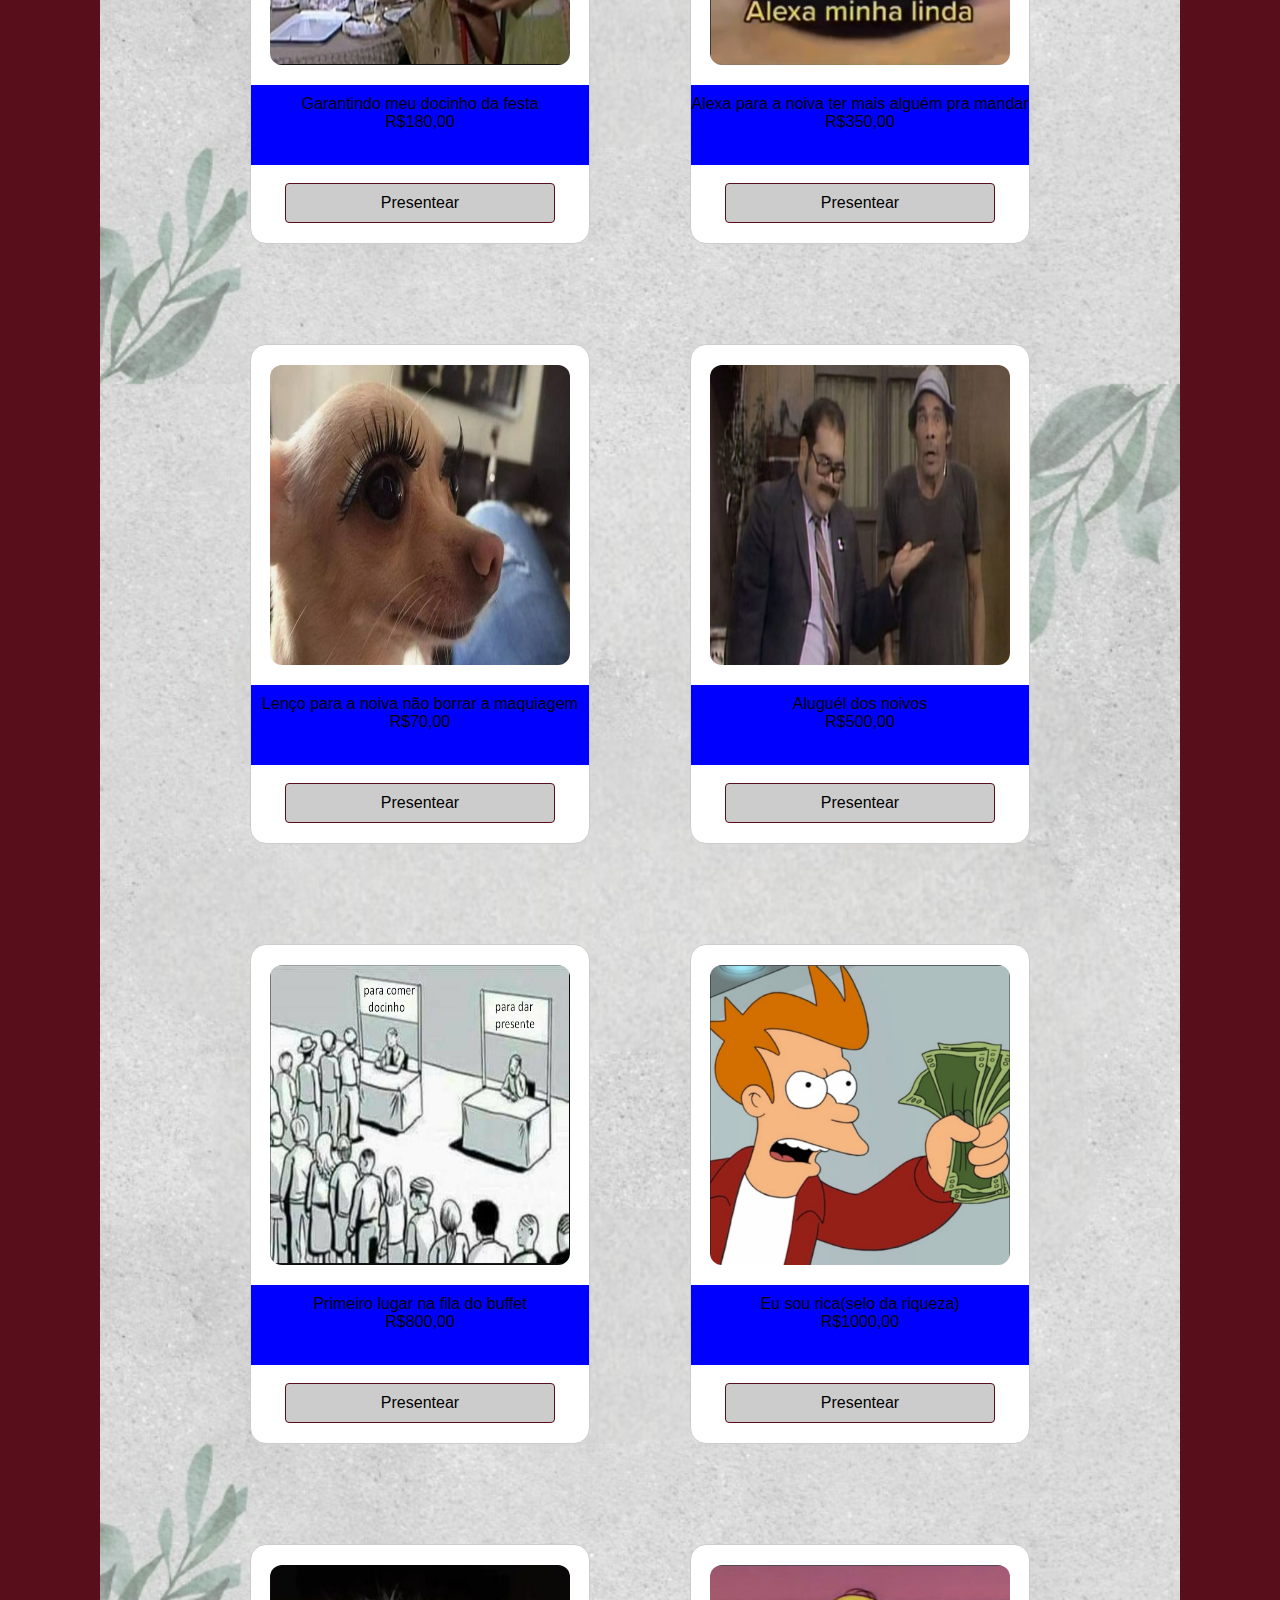
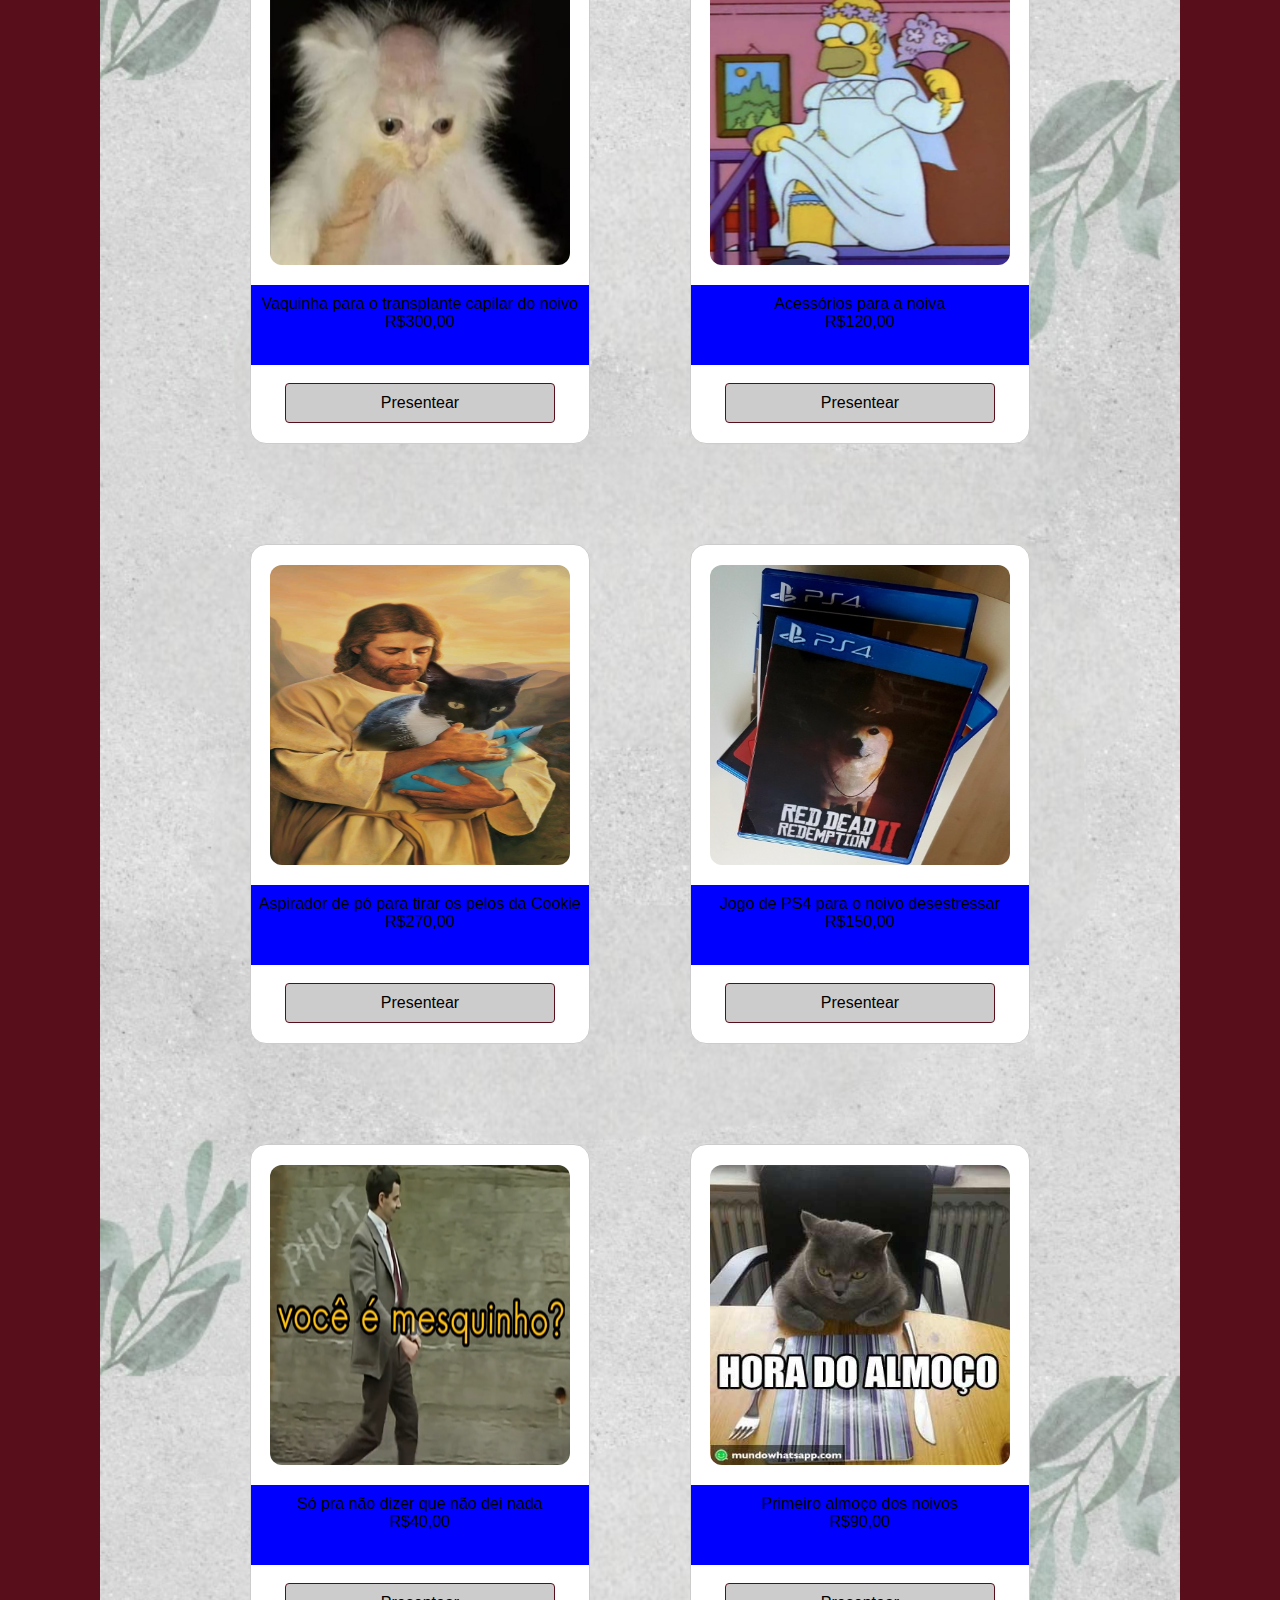
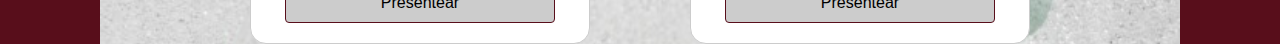
==== commit 724214e9: "responsividade" ====
--- a/gift-page.html
+++ b/gift-page.html
@@ -30,7 +30,7 @@
 
                 <p>1 ano de Netflix para os noivos assistirem um filminho <br>R$250,00</p>
 
-                <a href="https://nubank.com.br/cobrar/gw4i9/672abbdd-75c3-44c8-a467-fd484eadc7fe"  class="button">Presentear</a>
+                <a href="" >Presentear</a>
             </div>
 
             <div class="card">
@@ -40,7 +40,7 @@
 
                 <p>Seja nosso parente favorito(oportunidade imperdível) <br>R$1500,00</p>
 
-                <a href="" class="button">Presentear</a>
+                <a href="">Presentear</a>
             </div>
 
             <div class="card">
@@ -50,7 +50,7 @@
 
                 <p>Aviãozinho de dinheiro do Silvio Santos <br>R$100,00</p>
 
-                <a href="" class="button">Presentear</a>
+                <a href="">Presentear</a>
             </div>
 
             <div class="card">
@@ -60,7 +60,7 @@
 
                 <p>Se por intervenção divina você estiver se sentindo tocado <br>R$2000,00</p>
 
-                <a href="" class="button">Presentear</a>
+                <a href="">Presentear</a>
             </div>
 
             <div class="card">
@@ -70,7 +70,7 @@
 
                 <p>Maracujina para os noivos <br>R$80,00</p>
 
-                <a href="" class="button">Presentear</a>
+                <a href="">Presentear</a>
             </div>
 
             <div class="card">
@@ -80,7 +80,7 @@
 
                 <p>Rolo de macarrão caso o noivo não se comporte <br>R$120,00</p>
 
-                <a href="" class="button">Presentear</a>
+                <a href="">Presentear</a>
             </div>
 
             <div class="card">
@@ -90,7 +90,7 @@
 
                 <p>Capacete para o noivo <br>R$120,00</p>
 
-                <a href="" class="button">Presentear</a>
+                <a href="">Presentear</a>
             </div>
 
             <div class="card">
@@ -100,7 +100,7 @@
 
                 <p>1 ano de barba feita para o noivo <br>R$200,00</p>
 
-                <a href="" class="button">Presentear</a>
+                <a href="">Presentear</a>
             </div>
 
             <div class="card">
@@ -110,7 +110,7 @@
 
                 <p>Toma aqui os 50 reais <br>R$50,00</p>
 
-                <a href="" class="button">Presentear</a>
+                <a href="">Presentear</a>
             </div>
 
             <div class="card">
@@ -120,7 +120,7 @@
 
                 <p>Cobertor para a noiva que está sempre coberta de razão <br>R$250,00</p>
 
-                <a href="" class="button">Presentear</a>
+                <a href="">Presentear</a>
             </div>
 
             <div class="card">
@@ -130,7 +130,7 @@
 
                 <p>Curso de culinária para o noivo <br>R$300,00</p>
 
-                <a href="" class="button">Presentear</a>
+                <a href="">Presentear</a>
             </div>
 
             <div class="card">
@@ -140,7 +140,7 @@
 
                 <p>Adote um boleto atrasado <br>R$150,00</p>
 
-                <a href="" class="button">Presentear</a>
+                <a href="">Presentear</a>
             </div>
 
             <div class="card">
@@ -150,7 +150,7 @@
 
                 <p>Aula de dança para arrasar no tiktok <br>R$200,00</p>
 
-                <a href="" class="button">Presentear</a>
+                <a href="">Presentear</a>
             </div>
 
             <div class="card">
@@ -160,7 +160,7 @@
 
                 <p>Aquela massagem no spa <br>R$300,00</p>
 
-                <a href="" class="button">Presentear</a>
+                <a href="">Presentear</a>
             </div>
 
             <div class="card">
@@ -170,7 +170,7 @@
 
                 <p>Garantindo meu docinho da festa <br>R$180,00</p>
 
-                <a href="" class="button">Presentear</a>
+                <a href="">Presentear</a>
             </div>
 
             <div class="card">
@@ -180,7 +180,7 @@
 
                 <p>Alexa para a noiva ter mais alguém pra mandar <br>R$350,00</p>
 
-                <a href="" class="button">Presentear</a>
+                <a href="">Presentear</a>
             </div>
 
             <div class="card">
@@ -190,7 +190,7 @@
 
                 <p>Lenço para a noiva não borrar a maquiagem <br>R$70,00</p>
 
-                <a href="" class="button">Presentear</a>
+                <a href="">Presentear</a>
             </div>
 
             <div class="card">
@@ -200,7 +200,7 @@
 
                 <p>Aluguél dos noivos <br>R$500,00</p>
 
-                <a href="" class="button">Presentear</a>
+                <a href="">Presentear</a>
             </div>
 
             <div class="card">
@@ -210,7 +210,7 @@
 
                 <p>Primeiro lugar na fila do buffet <br>R$800,00</p>
 
-                <a href="" class="button">Presentear</a>
+                <a href="">Presentear</a>
             </div>
 
             <div class="card">
@@ -220,7 +220,7 @@
 
                 <p>Eu sou rica(selo da riqueza) <br>R$1000,00</p>
 
-                <a href="" class="button">Presentear</a>
+                <a href="">Presentear</a>
             </div>
 
             <div class="card">
@@ -230,7 +230,7 @@
 
                 <p>Vaquinha para o transplante capilar do noivo <br>R$300,00</p>
 
-                <a href="" class="button">Presentear</a>
+                <a href="">Presentear</a>
             </div>
 
             <div class="card">
@@ -240,7 +240,7 @@
 
                 <p>Acessórios para a noiva <br>R$120,00</p>
 
-                <a href="" class="button">Presentear</a>
+                <a href="">Presentear</a>
             </div>
 
             <div class="card">
@@ -250,7 +250,7 @@
 
                 <p>Aspirador de pó para tirar os pelos da Cookie <br>R$270,00</p>
 
-                <a href="" class="button">Presentear</a>
+                <a href="">Presentear</a>
             </div>
 
             <div class="card">
@@ -260,7 +260,7 @@
 
                 <p>Jogo de PS4 para o noivo desestressar<br>R$150,00</p>
 
-                <a href="" class="button">Presentear</a>
+                <a href="">Presentear</a>
             </div>
 
             <div class="card">
@@ -270,7 +270,7 @@
 
                 <p>Só pra não dizer que não dei nada<br>R$40,00</p>
 
-                <a href="" class="button">Presentear</a>
+                <a href="">Presentear</a>
             </div>
 
             <div class="card">
@@ -280,10 +280,12 @@
 
                 <p>Primeiro almoço dos noivos<br>R$90,00</p>
 
-                <a href="" class="button">Presentear</a>
+                <a href="">Presentear</a>
             </div>
         </div>
     </section>
+
+    <script src="./assets/JS/index.js"></script>
 </body>
 
 </html>--- a/assets/CSS/gift-page.css
+++ b/assets/CSS/gift-page.css
@@ -76,9 +76,12 @@
 }
 
 .card p {
+    max-width: 100%;
+    margin: 0 auto;
+    background-color: blue;
     font-size: 16px;
     text-align: center;
-    margin: 16px 10px;
+    margin: 16px 0;
     height: 80px;
     font-family: 'Martian Mono', sans-serif;
     padding: 10px 0;
